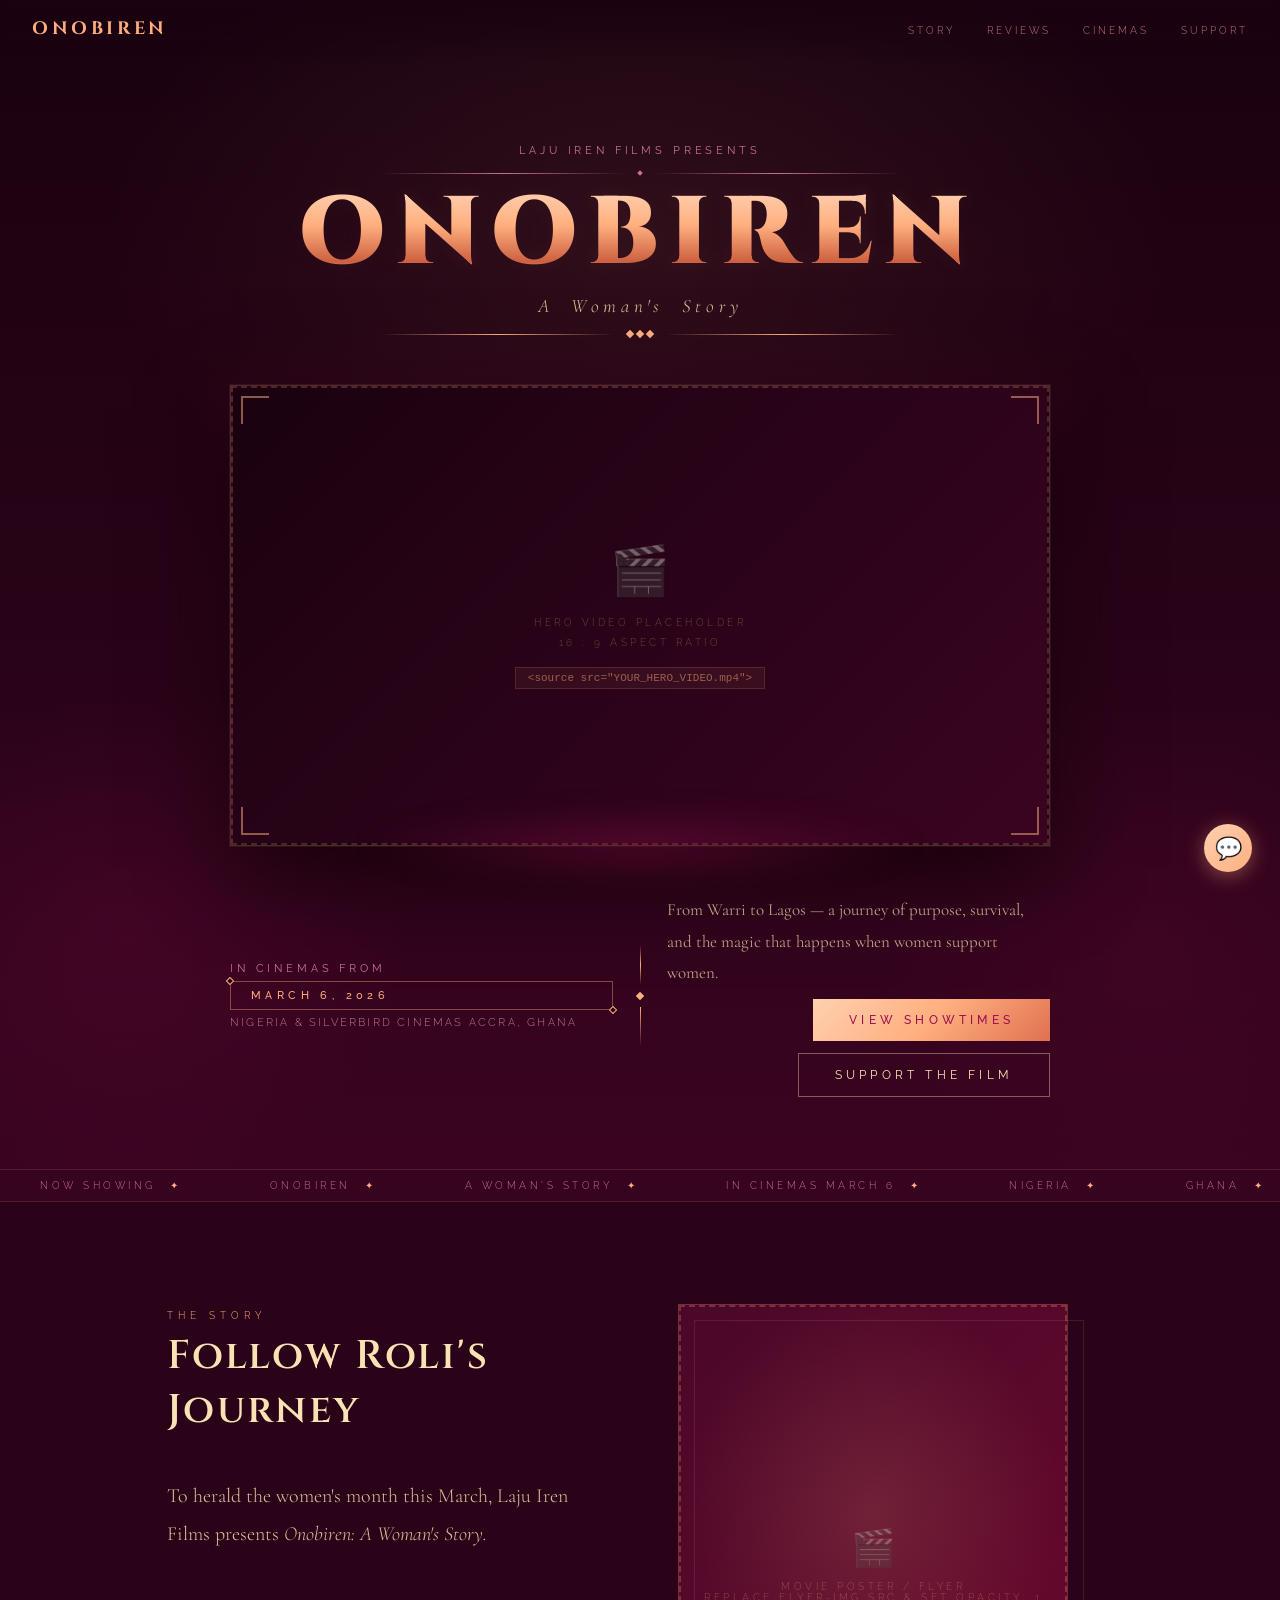
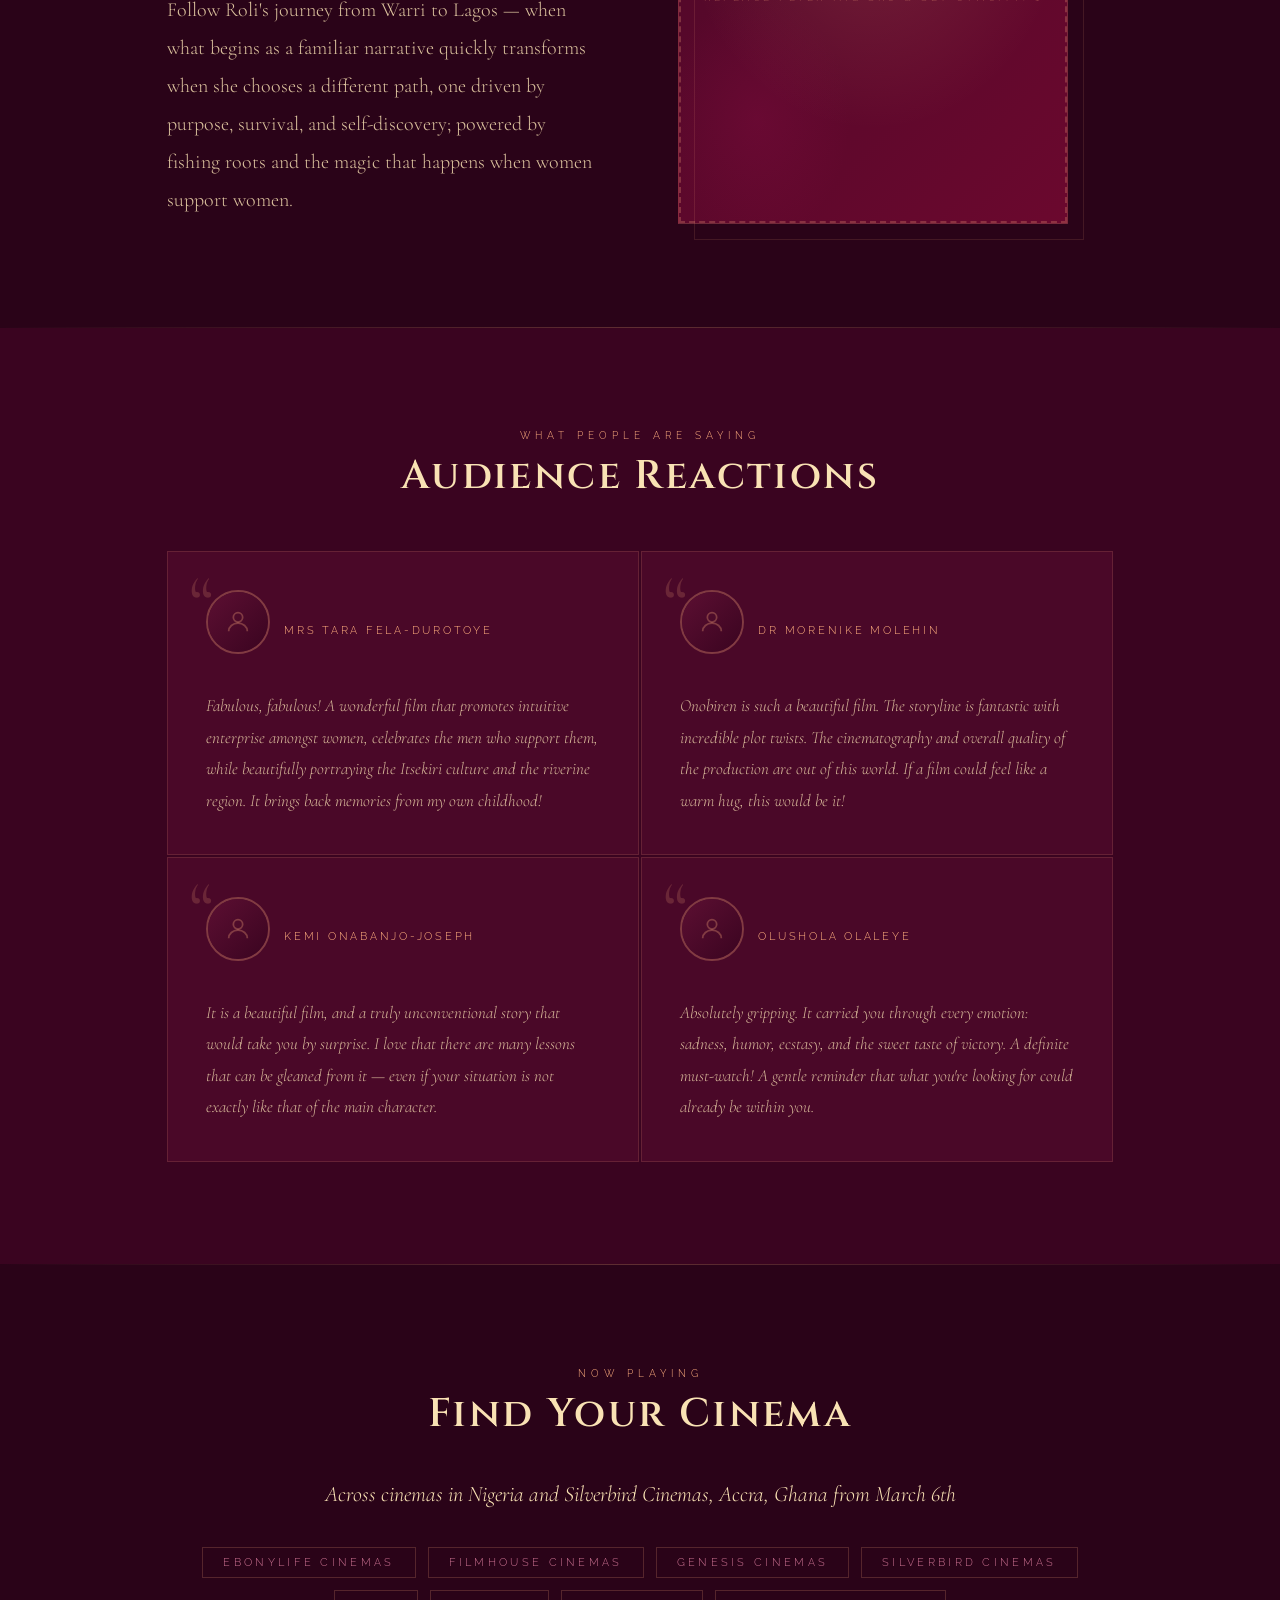
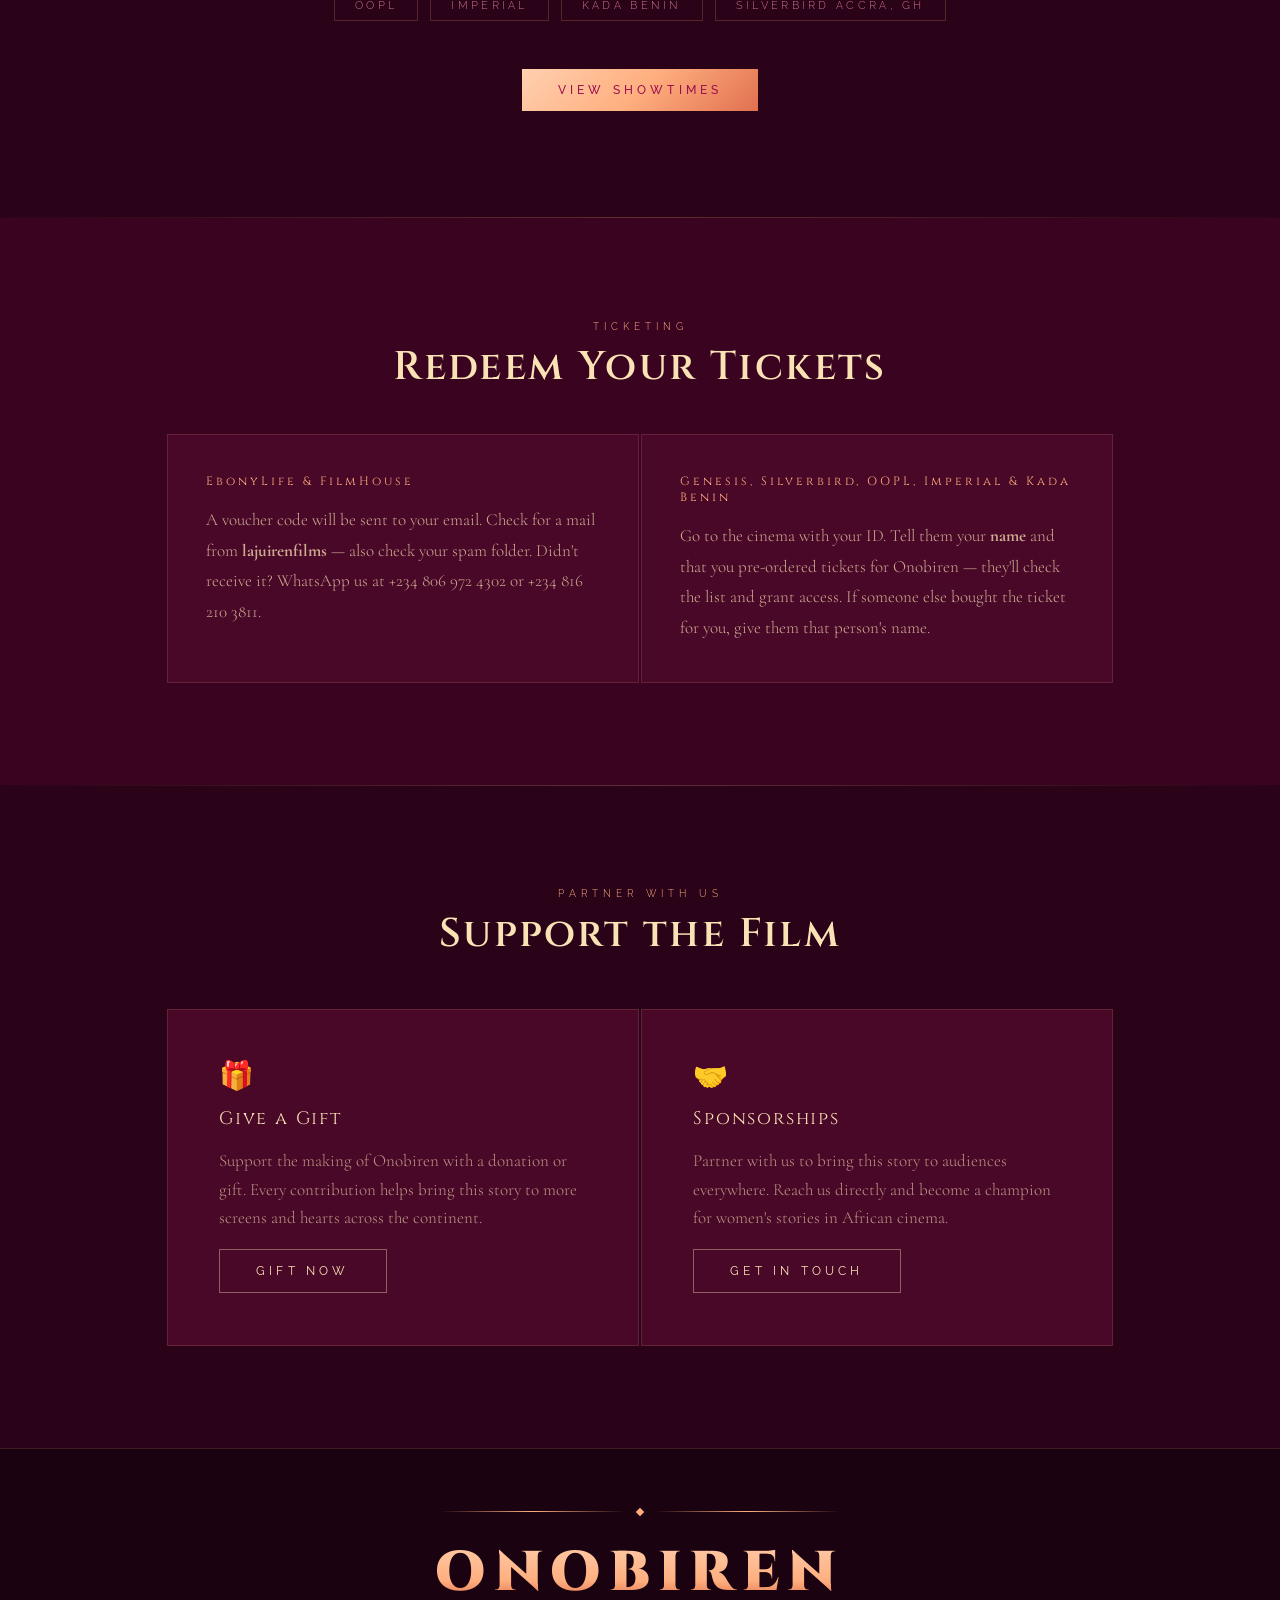
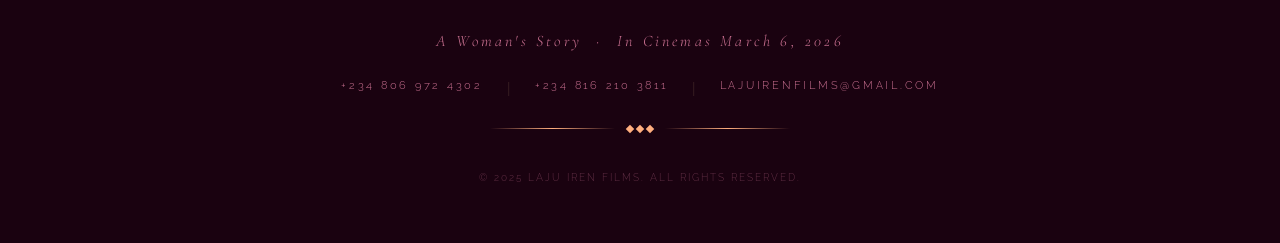
==== index.html @ 72c99343 "Change greeting from 'Hello' to 'Goodbye'" ====
<!DOCTYPE html>
<html lang="en">
<head>
  <meta charset="UTF-8" />
  <meta name="viewport" content="width=device-width, initial-scale=1.0" />
  <title>ONOBIREN | A Woman's Story — In Cinemas March 2026</title>
  <meta name="description" content="Experience ONOBIREN, a powerful cinematic journey about resilience, strength, and the enduring spirit of womanhood. Coming to cinemas from March 6." />
  <link rel="preconnect" href="https://fonts.googleapis.com" />
  <link rel="preconnect" href="https://fonts.gstatic.com" crossorigin />
  <link href="https://fonts.googleapis.com/css2?family=Cormorant+Garamond:ital,wght@0,300;0,400;0,600;0,700;1,300;1,400;1,600&family=Cinzel:wght@400;600;700;900&family=Raleway:wght@200;300;400;500&display=swap" rel="stylesheet" />

  <style>
    *, *::before, *::after { box-sizing: border-box; margin: 0; padding: 0; }

    :root {
      --gold: #FFAF7F;
      --gold-light: #FFD0B0;
      --gold-pale: #F9E2B4;
      --deep: #3A0420;
      --dark: #2A0318;
      --warm: #4A0828;
      --mid: #5C0F32;
      --text: #F9E2B4;
      --muted: #C97090;
      --magenta: #9C0F4F;
      --magenta-dark: #6B082E;
    }

    html { scroll-behavior: smooth; }

    body {
      background: #2A0318;
      color: #F9E2B4;
      font-family: 'Raleway', sans-serif;
      font-weight: 300;
      overflow-x: hidden;
      cursor: default;
    }

    /* ── HERO ───────────────────────────────────── */
    .hero {
      position: relative;
      background: linear-gradient(180deg, #1A0210 0%, #2A0318 60%, #3A0420 100%);
      overflow: hidden;
      padding-top: 80px; /* nav clearance */
    }

    /* subtle atmospheric glow behind everything */
    .hero::before {
      content: '';
      position: absolute;
      inset: 0;
      background:
        radial-gradient(ellipse 70% 50% at 50% 20%, rgba(255,175,127,0.07) 0%, transparent 60%),
        radial-gradient(ellipse 40% 40% at 10% 80%, rgba(156,15,79,0.15) 0%, transparent 55%),
        radial-gradient(ellipse 40% 40% at 90% 80%, rgba(156,15,79,0.1) 0%, transparent 55%);
      pointer-events: none;
    }

    .hero-inner {
      position: relative;
      z-index: 2;
      max-width: 1100px;
      margin: 0 auto;
      padding: clamp(32px, 5vw, 64px) clamp(20px, 5vw, 60px) 0;
      display: flex;
      flex-direction: column;
      align-items: center;
      gap: 0;
    }

    /* ── top title block ── */
    .hero-top {
      text-align: center;
      display: flex;
      flex-direction: column;
      align-items: center;
      gap: 14px;
      animation: heroReveal 1.6s cubic-bezier(0.16,1,0.3,1) both;
    }

    /* ── VIDEO FRAME ── */
    .hero-video-wrap {
      width: 100%;
      max-width: 820px;
      margin: clamp(28px, 4vw, 48px) auto 0;
      position: relative;
      animation: heroReveal 1.6s 0.25s cubic-bezier(0.16,1,0.3,1) both;
    }

    /* cinematic border frame */
    .hero-video-frame {
      position: relative;
      aspect-ratio: 16/9;
      background: #0D010A;
      border: 1px solid rgba(255,175,127,0.25);
      box-shadow:
        0 0 0 1px rgba(255,175,127,0.08),
        0 24px 80px rgba(0,0,0,0.7),
        0 0 60px rgba(156,15,79,0.2);
      overflow: hidden;
    }

    /* corner ornament brackets */
    .hero-video-frame::before,
    .hero-video-frame::after {
      content: '';
      position: absolute;
      width: 28px; height: 28px;
      border-color: rgba(255,175,127,0.5);
      border-style: solid;
      z-index: 3;
      pointer-events: none;
    }
    .hero-video-frame::before { top: 10px; left: 10px; border-width: 2px 0 0 2px; }
    .hero-video-frame::after  { bottom: 10px; right: 10px; border-width: 0 2px 2px 0; }

    .hero-video-corner-tr,
    .hero-video-corner-bl {
      position: absolute;
      width: 28px; height: 28px;
      border-color: rgba(255,175,127,0.5);
      border-style: solid;
      z-index: 3;
      pointer-events: none;
    }
    .hero-video-corner-tr { top: 10px; right: 10px; border-width: 2px 2px 0 0; }
    .hero-video-corner-bl { bottom: 10px; left: 10px; border-width: 0 0 2px 2px; }

    /* the actual video */
    .hero-video {
      width: 100%;
      height: 100%;
      object-fit: cover;
      display: block;
    }

    /* placeholder shown until video is swapped in */
    .hero-video-placeholder {
      position: absolute;
      inset: 0;
      display: flex;
      flex-direction: column;
      align-items: center;
      justify-content: center;
      gap: 14px;
      background: linear-gradient(135deg, #1A0210 0%, #3A0420 100%);
      border: 2px dashed rgba(255,175,127,0.2);
    }
    .hero-video-placeholder-icon {
      font-size: 48px;
      opacity: 0.4;
    }
    .hero-video-placeholder p {
      font-size: 10px;
      letter-spacing: 0.35em;
      text-transform: uppercase;
      color: rgba(255,175,127,0.35);
      text-align: center;
      line-height: 2;
    }
    .hero-video-placeholder code {
      font-family: monospace;
      font-size: 11px;
      color: rgba(255,175,127,0.5);
      background: rgba(255,175,127,0.06);
      padding: 4px 12px;
      border: 1px solid rgba(255,175,127,0.15);
      letter-spacing: 0;
    }

    /* glow that bleeds below the video */
    .hero-video-glow {
      position: absolute;
      bottom: -40px;
      left: 50%;
      transform: translateX(-50%);
      width: 70%;
      height: 80px;
      background: radial-gradient(ellipse, rgba(156,15,79,0.35) 0%, transparent 70%);
      pointer-events: none;
      filter: blur(12px);
    }

    /* ── bottom info strip ── */
    .hero-bottom {
      width: 100%;
      max-width: 820px;
      margin: 0 auto;
      padding: clamp(28px, 4vw, 48px) 0 clamp(40px, 6vw, 72px);
      display: grid;
      grid-template-columns: 1fr auto 1fr;
      align-items: center;
      gap: 24px;
      animation: heroReveal 1.6s 0.4s cubic-bezier(0.16,1,0.3,1) both;
    }
    @media (max-width: 640px) {
      .hero-bottom {
        grid-template-columns: 1fr;
        text-align: center;
        justify-items: center;
        gap: 20px;
      }
    }

    .hero-bottom-left {
      display: flex;
      flex-direction: column;
      gap: 6px;
    }
    .hero-bottom-left .presenter-tag { text-align: left; }
    @media (max-width: 640px) {
      .hero-bottom-left .presenter-tag { text-align: center; }
    }

    .hero-bottom-center {
      display: flex;
      flex-direction: column;
      align-items: center;
      gap: 12px;
    }

    .hero-bottom-right {
      display: flex;
      flex-direction: column;
      align-items: flex-end;
      gap: 10px;
    }
    @media (max-width: 640px) {
      .hero-bottom-right { align-items: center; }
    }

    @keyframes heroReveal {
      from { opacity: 0; transform: translateY(28px); }
      to   { opacity: 1; transform: translateY(0); }
    }

    /* Horizontal rule ornament */
    .ornament {
      display: flex;
      align-items: center;
      gap: 12px;
      width: 100%;
      max-width: 520px;
    }
    .ornament-line {
      flex: 1;
      height: 1px;
      background: linear-gradient(90deg, transparent, #FFAF7F, transparent);
    }
    .ornament-diamond {
      width: 6px;
      height: 6px;
      background: #FFAF7F;
      transform: rotate(45deg);
      flex-shrink: 0;
    }
    .ornament-sm .ornament-line { background: linear-gradient(90deg, transparent, #C97090, transparent); }
    .ornament-sm .ornament-diamond { background: #C97090; width: 4px; height: 4px; }

    .presenter-tag {
      font-family: 'Raleway', sans-serif;
      font-weight: 400;
      font-size: clamp(9px, 1.5vw, 11px);
      letter-spacing: 0.35em;
      text-transform: uppercase;
      color: #C97090;
    }

    .title-main {
      font-family: 'Cinzel', serif;
      font-weight: 900;
      font-size: clamp(42px, 10vw, 96px);
      letter-spacing: 0.12em;
      line-height: 0.95;
      color: transparent;
      background: linear-gradient(180deg, #FFD0B0 0%, #FFAF7F 40%, #CC6040 80%, #FFAF7F 100%);
      -webkit-background-clip: text;
      background-clip: text;
      text-shadow: none;
      position: relative;
    }
    .title-main::after {
      content: 'ONOBIREN';
      position: absolute;
      inset: 0;
      font-family: 'Cinzel', serif;
      font-weight: 900;
      font-size: inherit;
      letter-spacing: inherit;
      color: transparent;
      -webkit-text-stroke: 1px rgba(255,175,127,0.2);
      filter: blur(8px);
      z-index: -1;
    }

    .title-sub {
      font-family: 'Cormorant Garamond', serif;
      font-style: italic;
      font-weight: 300;
      font-size: clamp(13px, 2.2vw, 19px);
      letter-spacing: 0.25em;
      color: #F9E2B4;
      opacity: 0.85;
    }

    .release-badge {
      font-family: 'Raleway', sans-serif;
      font-weight: 500;
      font-size: clamp(9px, 1.4vw, 11px);
      letter-spacing: 0.4em;
      text-transform: uppercase;
      color: #FFAF7F;
      border: 1px solid rgba(255,175,127,0.4);
      padding: 7px 20px;
      position: relative;
      white-space: nowrap;
    }
    .release-badge::before,
    .release-badge::after {
      content: '';
      position: absolute;
      width: 6px; height: 6px;
      border: 1px solid #FFAF7F;
      background: #2A0318;
      transform: rotate(45deg);
    }
    .release-badge::before { top: -4px; left: -4px; }
    .release-badge::after  { bottom: -4px; right: -4px; }

    .hero-synopsis {
      font-family: 'Cormorant Garamond', serif;
      font-weight: 400;
      font-size: clamp(13px, 1.8vw, 17px);
      line-height: 1.85;
      color: #F9E2B4;
      opacity: 0.7;
    }

    .cta-group {
      display: flex;
      flex-wrap: wrap;
      gap: 12px;
      justify-content: flex-end;
    }
    @media (max-width: 640px) {
      .cta-group { justify-content: center; }
    }

    .btn-primary {
      font-family: 'Raleway', sans-serif;
      font-weight: 500;
      font-size: clamp(10px, 1.6vw, 12px);
      letter-spacing: 0.35em;
      text-transform: uppercase;
      color: #9C0F4F;
      background: linear-gradient(135deg, #FFD0B0, #FFAF7F, #E07050);
      border: none;
      padding: 14px 36px;
      cursor: pointer;
      text-decoration: none;
      display: inline-block;
      transition: transform 0.3s ease, box-shadow 0.3s ease, filter 0.3s ease;
      position: relative;
      overflow: hidden;
    }
    .btn-primary::before {
      content: '';
      position: absolute;
      inset: 0;
      background: linear-gradient(135deg, rgba(255,255,255,0.15), transparent);
      opacity: 0;
      transition: opacity 0.3s;
    }
    .btn-primary:hover { transform: translateY(-2px); box-shadow: 0 8px 30px rgba(255,175,127,0.5); filter: brightness(1.1); }
    .btn-primary:hover::before { opacity: 1; }

    .btn-secondary {
      font-family: 'Raleway', sans-serif;
      font-weight: 400;
      font-size: clamp(10px, 1.6vw, 12px);
      letter-spacing: 0.35em;
      text-transform: uppercase;
      color: #F9E2B4;
      background: transparent;
      border: 1px solid rgba(249,226,180,0.4);
      padding: 14px 36px;
      cursor: pointer;
      text-decoration: none;
      display: inline-block;
      transition: all 0.3s ease;
    }
    .btn-secondary:hover {
      border-color: #F9E2B4;
      background: rgba(249,226,180,0.1);
      box-shadow: 0 0 20px rgba(249,226,180,0.1);
    }

    .cinemas-note {
      font-size: clamp(9px, 1.3vw, 11px);
      letter-spacing: 0.2em;
      color: #C97090;
      text-transform: uppercase;
    }

    /* ── SECTION BASE ───────────────────────────── */
    section {
      position: relative;
      padding: clamp(60px, 8vw, 120px) clamp(20px, 6vw, 80px);
      max-width: 1100px;
      margin: 0 auto;
    }

    .section-label {
      font-size: 10px;
      letter-spacing: 0.5em;
      text-transform: uppercase;
      color: #FFAF7F;
      margin-bottom: 8px;
      display: block;
    }

    .section-title {
      font-family: 'Cinzel', serif;
      font-weight: 600;
      font-size: clamp(22px, 4vw, 40px);
      color: #F9E2B4;
      letter-spacing: 0.06em;
      margin-bottom: 40px;
    }

    /* Divider */
    .divider {
      width: 100%;
      height: 1px;
      background: linear-gradient(90deg, transparent, rgba(255,175,127,0.25), transparent);
      margin: 0;
    }

    /* ── STORY SECTION ──────────────────────────── */
    .story-section {
      display: grid;
      grid-template-columns: 1fr 1fr;
      gap: clamp(40px, 6vw, 100px);
      align-items: center;
    }
    @media (max-width: 700px) {
      .story-section { grid-template-columns: 1fr; }
    }

    .story-text p {
      font-family: 'Cormorant Garamond', serif;
      font-size: clamp(16px, 2.2vw, 20px);
      line-height: 1.9;
      color: #F9E2B4;
      opacity: 0.85;
    }

    .story-visual {
      position: relative;
      aspect-ratio: 3/4;
      max-height: 520px;
    }
    .story-visual-inner {
      width: 100%;
      height: 100%;
      background: linear-gradient(135deg, #4A0828 0%, #6B082E 100%);
      border: 1px solid rgba(255,175,127,0.2);
      display: flex;
      align-items: center;
      justify-content: center;
      position: relative;
      overflow: hidden;
    }

    /* Movie flyer image — replace src when ready */
    .flyer-img {
      position: absolute;
      inset: 0;
      width: 100%;
      height: 100%;
      object-fit: cover;
      object-position: center top;
      opacity: 0; /* ← Change to 1 once image is added */
      transition: opacity 0.5s;
    }

    .flyer-placeholder {
      position: absolute;
      inset: 0;
      display: flex;
      flex-direction: column;
      align-items: center;
      justify-content: center;
      gap: 12px;
      border: 2px dashed rgba(255,175,127,0.25);
    }
    .flyer-placeholder-icon {
      font-size: 36px;
      opacity: 0.3;
    }
    .flyer-placeholder span {
      font-size: 10px;
      letter-spacing: 0.35em;
      text-transform: uppercase;
      color: rgba(255,175,127,0.35);
      text-align: center;
      padding: 0 20px;
    }

    .story-visual-inner::before {
      content: '';
      position: absolute;
      inset: 0;
      background:
        radial-gradient(ellipse 70% 60% at 50% 40%, rgba(255,175,127,0.15) 0%, transparent 70%),
        radial-gradient(ellipse 40% 40% at 20% 80%, rgba(156,15,79,0.2) 0%, transparent 60%);
      pointer-events: none;
      z-index: 1;
    }
    .story-visual-text {
      font-family: 'Cinzel', serif;
      font-size: clamp(32px, 6vw, 60px);
      color: transparent;
      -webkit-text-stroke: 1px rgba(255,175,127,0.3);
      letter-spacing: 0.15em;
      text-align: center;
      line-height: 1.3;
      z-index: 1;
      position: relative;
    }
    .story-visual::after {
      content: '';
      position: absolute;
      top: 16px; left: 16px;
      right: -16px; bottom: -16px;
      border: 1px solid rgba(255,175,127,0.12);
      pointer-events: none;
    }

    /* ── QUOTES ─────────────────────────────────── */
    .quotes-section { background: transparent; }

    .quotes-grid {
      display: grid;
      grid-template-columns: 1fr 1fr;
      gap: 2px;
    }
    @media (max-width: 640px) {
      .quotes-grid { grid-template-columns: 1fr; }
    }

    .quote-card {
      background: #4A0828;
      border: 1px solid rgba(255,175,127,0.15);
      padding: clamp(24px, 3vw, 40px);
      position: relative;
      transition: border-color 0.4s ease, background 0.4s ease;
    }
    .quote-card:hover {
      border-color: rgba(255,175,127,0.4);
      background: #5C0F32;
    }
    .quote-card::before {
      content: '\201C';
      font-family: 'Cormorant Garamond', serif;
      font-size: 80px;
      line-height: 1;
      color: rgba(255,175,127,0.18);
      position: absolute;
      top: 12px; left: 20px;
    }

    /* Portrait photo area */
    .quote-portrait {
      width: 64px;
      height: 64px;
      border-radius: 50%;
      overflow: hidden;
      border: 2px solid rgba(255,175,127,0.3);
      margin-bottom: 16px;
      flex-shrink: 0;
      position: relative;
    }
    .quote-portrait img {
      width: 100%;
      height: 100%;
      object-fit: cover;
      object-position: center top;
      opacity: 0; /* ← Change to 1 once image is added */
      transition: opacity 0.4s;
    }
    .quote-portrait-placeholder {
      position: absolute;
      inset: 0;
      background: linear-gradient(135deg, #5C0F32, #3A0420);
      display: flex;
      align-items: center;
      justify-content: center;
      border-radius: 50%;
    }
    .quote-portrait-placeholder svg {
      width: 28px;
      height: 28px;
      color: rgba(255,175,127,0.3);
    }
    .quote-portrait-placeholder span {
      position: absolute;
      bottom: -18px;
      left: 50%;
      transform: translateX(-50%);
      font-size: 8px;
      letter-spacing: 0.2em;
      color: rgba(255,175,127,0.3);
      white-space: nowrap;
      text-transform: uppercase;
    }

    .quote-header {
      display: flex;
      align-items: center;
      gap: 14px;
      margin-bottom: 4px;
    }

    .quote-text {
      font-family: 'Cormorant Garamond', serif;
      font-style: italic;
      font-size: clamp(14px, 1.8vw, 17px);
      line-height: 1.85;
      color: #F9E2B4;
      opacity: 0.8;
      margin-bottom: 0;
      padding-top: 16px;
    }

    .quote-author {
      font-size: 11px;
      letter-spacing: 0.25em;
      text-transform: uppercase;
      color: #FFAF7F;
      line-height: 1.4;
    }

    /* ── CINEMAS ─────────────────────────────────── */
    .cinemas-section {
      text-align: center;
    }

    .cinemas-list {
      display: flex;
      flex-wrap: wrap;
      justify-content: center;
      gap: 12px;
      margin-bottom: 48px;
    }

    .cinema-tag {
      font-size: 11px;
      letter-spacing: 0.3em;
      text-transform: uppercase;
      color: #C97090;
      border: 1px solid rgba(255,175,127,0.2);
      padding: 8px 20px;
      transition: all 0.3s;
    }
    .cinema-tag:hover {
      color: #FFAF7F;
      border-color: rgba(255,175,127,0.5);
    }

    .nigeria-ghana {
      font-family: 'Cormorant Garamond', serif;
      font-style: italic;
      font-size: clamp(16px, 2.5vw, 22px);
      color: #F9E2B4;
      opacity: 0.7;
      margin-bottom: 40px;
    }

    /* ── SUPPORT ────────────────────────────────── */
    .support-section {
      display: grid;
      grid-template-columns: 1fr 1fr;
      gap: 2px;
    }
    @media (max-width: 600px) {
      .support-section { grid-template-columns: 1fr; }
    }

    .support-card {
      background: #4A0828;
      border: 1px solid rgba(255,175,127,0.15);
      padding: clamp(32px, 4vw, 56px);
      display: flex;
      flex-direction: column;
      gap: 16px;
    }

    .support-icon {
      font-size: 28px;
      line-height: 1;
    }

    .support-title {
      font-family: 'Cinzel', serif;
      font-size: clamp(14px, 2vw, 18px);
      letter-spacing: 0.1em;
      color: #F9E2B4;
    }

    .support-desc {
      font-family: 'Cormorant Garamond', serif;
      font-size: clamp(14px, 1.8vw, 17px);
      line-height: 1.7;
      color: #F9E2B4;
      opacity: 0.65;
      flex: 1;
    }

    /* ── FOOTER ─────────────────────────────────── */
    footer {
      background: #1A0210;
      border-top: 1px solid rgba(255,175,127,0.15);
      text-align: center;
      padding: 60px 24px;
      display: flex;
      flex-direction: column;
      align-items: center;
      gap: 20px;
    }

    .footer-title {
      font-family: 'Cinzel', serif;
      font-weight: 900;
      font-size: clamp(28px, 6vw, 56px);
      letter-spacing: 0.15em;
      color: transparent;
      background: linear-gradient(180deg, #FFD0B0 0%, #FFAF7F 60%, #CC5030 100%);
      -webkit-background-clip: text;
      background-clip: text;
    }

    .footer-sub {
      font-family: 'Cormorant Garamond', serif;
      font-style: italic;
      font-size: clamp(12px, 2vw, 16px);
      letter-spacing: 0.2em;
      color: #C97090;
    }

    .footer-contact {
      display: flex;
      flex-wrap: wrap;
      gap: 24px;
      justify-content: center;
      margin-top: 8px;
    }

    .footer-contact a {
      font-size: 11px;
      letter-spacing: 0.25em;
      text-transform: uppercase;
      color: #C97090;
      text-decoration: none;
      transition: color 0.3s;
    }
    .footer-contact a:hover { color: #FFAF7F; }

    .footer-copy {
      font-size: 10px;
      letter-spacing: 0.2em;
      color: rgba(201,112,144,0.4);
      text-transform: uppercase;
      margin-top: 20px;
    }

    /* ── WHATSAPP FLOAT ─────────────────────────── */
    .whatsapp-float {
      position: fixed;
      bottom: 28px;
      right: 28px;
      z-index: 100;
      display: flex;
      flex-direction: column;
      align-items: flex-end;
      gap: 8px;
    }
    .wa-label {
      font-size: 10px;
      letter-spacing: 0.2em;
      text-transform: uppercase;
      color: #C97090;
      background: rgba(42,3,24,0.9);
      padding: 4px 10px;
      border: 1px solid rgba(255,175,127,0.2);
      white-space: nowrap;
      opacity: 0;
      transform: translateX(8px);
      transition: all 0.3s ease;
      pointer-events: none;
    }
    .whatsapp-float:hover .wa-label { opacity: 1; transform: translateX(0); }
    .wa-btn {
      width: 48px;
      height: 48px;
      background: linear-gradient(135deg, #FFD0B0, #FFAF7F);
      border-radius: 50%;
      display: flex;
      align-items: center;
      justify-content: center;
      text-decoration: none;
      box-shadow: 0 4px 20px rgba(255,175,127,0.4);
      transition: transform 0.3s, box-shadow 0.3s;
      font-size: 22px;
    }
    .wa-btn:hover { transform: scale(1.1); box-shadow: 0 6px 30px rgba(255,175,127,0.6); }

    /* ── FULL WIDTH WRAPPER ─────────────────────── */
    .full-bg {
      background: #2A0318;
    }
    .full-bg-2 {
      background: #3A0420;
    }

    /* ── NAV ─────────────────────────────────────── */
    nav {
      position: fixed;
      top: 0;
      left: 0; right: 0;
      z-index: 50;
      padding: 16px 32px;
      display: flex;
      align-items: center;
      justify-content: space-between;
      background: linear-gradient(180deg, rgba(26,2,16,0.9) 0%, transparent 100%);
      backdrop-filter: blur(2px);
    }

    .nav-logo {
      font-family: 'Cinzel', serif;
      font-weight: 700;
      font-size: clamp(14px, 2.5vw, 18px);
      letter-spacing: 0.2em;
      color: #FFAF7F;
      text-decoration: none;
    }

    .nav-links {
      display: flex;
      gap: 32px;
      list-style: none;
    }
    @media (max-width: 560px) {
      .nav-links { display: none; }
    }

    .nav-links a {
      font-size: 10px;
      letter-spacing: 0.3em;
      text-transform: uppercase;
      color: #C97090;
      text-decoration: none;
      transition: color 0.3s;
    }
    .nav-links a:hover { color: #FFAF7F; }

    /* ── TICKER ─────────────────────────────────── */
    .ticker-wrap {
      overflow: hidden;
      border-top: 1px solid rgba(255,175,127,0.15);
      border-bottom: 1px solid rgba(255,175,127,0.15);
      background: rgba(156,15,79,0.1);
      padding: 10px 0;
    }
    .ticker {
      display: flex;
      white-space: nowrap;
      animation: ticker 30s linear infinite;
    }
    .ticker-item {
      font-size: 10px;
      letter-spacing: 0.35em;
      text-transform: uppercase;
      color: #C97090;
      padding: 0 40px;
    }
    .ticker-item span {
      color: #FFAF7F;
      margin: 0 8px;
    }
    @keyframes ticker {
      from { transform: translateX(0); }
      to   { transform: translateX(-50%); }
    }

    /* ── REDEMPTION INFO ─────────────────────────── */
    .redeem-section {
      text-align: center;
    }

    .redeem-cards {
      display: grid;
      grid-template-columns: 1fr 1fr;
      gap: 2px;
      margin-top: 40px;
    }
    @media (max-width: 600px) {
      .redeem-cards { grid-template-columns: 1fr; }
    }

    .redeem-card {
      background: #4A0828;
      border: 1px solid rgba(255,175,127,0.15);
      padding: clamp(24px, 3vw, 40px);
      text-align: left;
    }

    .redeem-card-title {
      font-family: 'Cinzel', serif;
      font-size: 12px;
      letter-spacing: 0.25em;
      color: #FFAF7F;
      margin-bottom: 16px;
    }

    .redeem-card p {
      font-family: 'Cormorant Garamond', serif;
      font-size: clamp(14px, 1.8vw, 17px);
      line-height: 1.8;
      color: #F9E2B4;
      opacity: 0.75;
    }

    /* Animations on scroll */
    .reveal {
      opacity: 0;
      transform: translateY(24px);
      transition: opacity 0.8s cubic-bezier(0.16,1,0.3,1), transform 0.8s cubic-bezier(0.16,1,0.3,1);
    }
    .reveal.visible {
      opacity: 1;
      transform: translateY(0);
    }
    .reveal-delay-1 { transition-delay: 0.1s; }
    .reveal-delay-2 { transition-delay: 0.2s; }
    .reveal-delay-3 { transition-delay: 0.3s; }
    .reveal-delay-4 { transition-delay: 0.4s; }
  </style>
</head>
<body>

  <!-- NAV -->
  <nav>
    <a href="#" class="nav-logo">ONOBIREN</a>
    <ul class="nav-links">
      <li><a href="#story">Story</a></li>
      <li><a href="#reviews">Reviews</a></li>
      <li><a href="#cinemas">Cinemas</a></li>
      <li><a href="#support">Support</a></li>
    </ul>
  </nav>

  <!-- HERO -->
  <div class="hero" id="top">
    <div class="hero-inner">

      <!-- TOP: title above video -->
      <div class="hero-top">
        <span class="presenter-tag">Laju Iren Films presents</span>
        <div class="ornament ornament-sm">
          <div class="ornament-line"></div>
          <div class="ornament-diamond"></div>
          <div class="ornament-line"></div>
        </div>
        <h1 class="title-main">ONOBIREN</h1>
        <p class="title-sub">A&nbsp;&nbsp;Woman's&nbsp;&nbsp;Story</p>
        <div class="ornament">
          <div class="ornament-line"></div>
          <div class="ornament-diamond"></div>
          <div class="ornament-diamond" style="margin-left:-8px"></div>
          <div class="ornament-diamond" style="margin-left:-8px"></div>
          <div class="ornament-line"></div>
        </div>
      </div>

      <!-- VIDEO: standalone cinematic frame -->
      <div class="hero-video-wrap">
        <div class="hero-video-frame">
          <!-- ▼▼▼ REPLACE src WITH YOUR VIDEO FILE ▼▼▼ -->
          <video class="hero-video" autoplay muted loop playsinline poster="">
            <source src="YOUR_HERO_VIDEO.mp4" type="video/mp4" />
          </video>
          <!-- placeholder — remove once video is added -->
          <div class="hero-video-placeholder">
            <div class="hero-video-placeholder-icon">🎬</div>
            <p>Hero Video Placeholder<br>16 : 9 aspect ratio</p>
            <code>&lt;source src="YOUR_HERO_VIDEO.mp4"&gt;</code>
          </div>
          <!-- corner brackets -->
          <div class="hero-video-corner-tr"></div>
          <div class="hero-video-corner-bl"></div>
        </div>
        <div class="hero-video-glow"></div>
      </div>

      <!-- BOTTOM: release info left · ornament centre · CTAs right -->
      <div class="hero-bottom">
        <div class="hero-bottom-left">
          <span class="presenter-tag">In Cinemas from</span>
          <div class="release-badge">March 6, 2026</div>
          <p class="cinemas-note">Nigeria &amp; Silverbird Cinemas Accra, Ghana</p>
        </div>

        <div class="hero-bottom-center">
          <div class="ornament" style="max-width:160px; flex-direction:column; gap:8px">
            <div class="ornament-line" style="width:1px; height:40px; background: linear-gradient(180deg, transparent, #FFAF7F, transparent); flex: none;"></div>
            <div class="ornament-diamond"></div>
            <div class="ornament-line" style="width:1px; height:40px; background: linear-gradient(180deg, #FFAF7F, transparent); flex: none;"></div>
          </div>
        </div>

        <div class="hero-bottom-right">
          <p class="hero-synopsis">From Warri to Lagos — a journey of purpose, survival, and the magic that happens when women support women.</p>
          <div class="cta-group">
            <a href="#cinemas" class="btn-primary">View Showtimes</a>
            <a href="#support" class="btn-secondary">Support the Film</a>
          </div>
        </div>
      </div>

    </div>
  </div>

  <!-- TICKER -->
  <div class="ticker-wrap">
    <div class="ticker">
      <div class="ticker-item">Now Showing <span>✦</span></div>
      <div class="ticker-item">ONOBIREN <span>✦</span></div>
      <div class="ticker-item">A Woman's Story <span>✦</span></div>
      <div class="ticker-item">In Cinemas March 6 <span>✦</span></div>
      <div class="ticker-item">Nigeria <span>✦</span></div>
      <div class="ticker-item">Ghana <span>✦</span></div>
      <div class="ticker-item">Laju Iren Films <span>✦</span></div>
      <div class="ticker-item">Now Showing <span>✦</span></div>
      <div class="ticker-item">ONOBIREN <span>✦</span></div>
      <div class="ticker-item">A Woman's Story <span>✦</span></div>
      <div class="ticker-item">In Cinemas March 6 <span>✦</span></div>
      <div class="ticker-item">Nigeria <span>✦</span></div>
      <div class="ticker-item">Ghana <span>✦</span></div>
      <div class="ticker-item">Laju Iren Films <span>✦</span></div>
    </div>
  </div>

  <!-- STORY -->
  <div class="full-bg" id="story">
    <section>
      <div class="story-section">
        <div class="story-text reveal">
          <span class="section-label">The Story</span>
          <h2 class="section-title">Follow Roli's Journey</h2>
          <p>
            To herald the women's month this March, Laju Iren Films presents <em>Onobiren: A Woman's Story.</em>
            <br /><br />
            Follow Roli's journey from Warri to Lagos — when what begins as a familiar narrative quickly transforms when she chooses a different path, one driven by purpose, survival, and self-discovery; powered by fishing roots and the magic that happens when women support women.
          </p>
        </div>

        <div class="story-visual reveal reveal-delay-2">
          <div class="story-visual-inner">
            <!-- MOVIE FLYER IMAGE: replace src and set opacity to 1 in CSS -->
            <img class="flyer-img" src="YOUR_MOVIE_FLYER_HERE.jpg" alt="Onobiren Movie Poster" />
            <div class="flyer-placeholder">
              <div class="flyer-placeholder-icon">🎬</div>
              <span>Movie Poster / Flyer<br>Replace flyer-img src &amp; set opacity: 1</span>
            </div>
          </div>
        </div>
      </div>
    </section>
  </div>

  <div class="divider"></div>

  <!-- REVIEWS -->
  <div class="full-bg-2" id="reviews">
    <section>
      <div style="text-align:center; margin-bottom: 48px;" class="reveal">
        <span class="section-label">What People Are Saying</span>
        <h2 class="section-title" style="margin-bottom:0">Audience Reactions</h2>
      </div>

      <div class="quotes-grid">
        <div class="quote-card reveal reveal-delay-1">
          <div class="quote-header">
            <div class="quote-portrait">
              <!-- Replace src & set opacity:1 when image is ready -->
              <img src="YOUR_PHOTO_TARA.jpg" alt="Mrs Tara Fela-Durotoye" />
              <div class="quote-portrait-placeholder">
                <svg viewBox="0 0 24 24" fill="none" stroke="currentColor" stroke-width="1.5"><circle cx="12" cy="8" r="4"/><path d="M4 20c0-4 3.6-7 8-7s8 3 8 7"/></svg>
              </div>
            </div>
            <span class="quote-author">Mrs Tara Fela-Durotoye</span>
          </div>
          <p class="quote-text">
            Fabulous, fabulous! A wonderful film that promotes intuitive enterprise amongst women, celebrates the men who support them, while beautifully portraying the Itsekiri culture and the riverine region. It brings back memories from my own childhood!
          </p>
        </div>
        <div class="quote-card reveal reveal-delay-2">
          <div class="quote-header">
            <div class="quote-portrait">
              <img src="YOUR_PHOTO_MORENIKE.jpg" alt="Dr Morenike Molehin" />
              <div class="quote-portrait-placeholder">
                <svg viewBox="0 0 24 24" fill="none" stroke="currentColor" stroke-width="1.5"><circle cx="12" cy="8" r="4"/><path d="M4 20c0-4 3.6-7 8-7s8 3 8 7"/></svg>
              </div>
            </div>
            <span class="quote-author">Dr Morenike Molehin</span>
          </div>
          <p class="quote-text">
            Onobiren is such a beautiful film. The storyline is fantastic with incredible plot twists. The cinematography and overall quality of the production are out of this world. If a film could feel like a warm hug, this would be it!
          </p>
        </div>
        <div class="quote-card reveal reveal-delay-3">
          <div class="quote-header">
            <div class="quote-portrait">
              <img src="YOUR_PHOTO_KEMI.jpg" alt="Kemi Onabanjo-Joseph" />
              <div class="quote-portrait-placeholder">
                <svg viewBox="0 0 24 24" fill="none" stroke="currentColor" stroke-width="1.5"><circle cx="12" cy="8" r="4"/><path d="M4 20c0-4 3.6-7 8-7s8 3 8 7"/></svg>
              </div>
            </div>
            <span class="quote-author">Kemi Onabanjo-Joseph</span>
          </div>
          <p class="quote-text">
            It is a beautiful film, and a truly unconventional story that would take you by surprise. I love that there are many lessons that can be gleaned from it — even if your situation is not exactly like that of the main character.
          </p>
        </div>
        <div class="quote-card reveal reveal-delay-4">
          <div class="quote-header">
            <div class="quote-portrait">
              <img src="YOUR_PHOTO_OLUSHOLA.jpg" alt="Olushola Olaleye" />
              <div class="quote-portrait-placeholder">
                <svg viewBox="0 0 24 24" fill="none" stroke="currentColor" stroke-width="1.5"><circle cx="12" cy="8" r="4"/><path d="M4 20c0-4 3.6-7 8-7s8 3 8 7"/></svg>
              </div>
            </div>
            <span class="quote-author">Olushola Olaleye</span>
          </div>
          <p class="quote-text">
            Absolutely gripping. It carried you through every emotion: sadness, humor, ecstasy, and the sweet taste of victory. A definite must-watch! A gentle reminder that what you're looking for could already be within you.
          </p>
        </div>
      </div>
    </section>
  </div>

  <div class="divider"></div>

  <!-- CINEMAS -->
  <div class="full-bg" id="cinemas">
    <section>
      <div class="cinemas-section">
        <div class="reveal">
          <span class="section-label">Now Playing</span>
          <h2 class="section-title">Find Your Cinema</h2>
        </div>

        <p class="nigeria-ghana reveal">Across cinemas in Nigeria and Silverbird Cinemas, Accra, Ghana from March 6th</p>

        <div class="cinemas-list reveal">
          <span class="cinema-tag">EbonyLife Cinemas</span>
          <span class="cinema-tag">FilmHouse Cinemas</span>
          <span class="cinema-tag">Genesis Cinemas</span>
          <span class="cinema-tag">Silverbird Cinemas</span>
          <span class="cinema-tag">OOPL</span>
          <span class="cinema-tag">Imperial</span>
          <span class="cinema-tag">Kada Benin</span>
          <span class="cinema-tag">Silverbird Accra, GH</span>
        </div>

        <div class="reveal">
          <a href="#" class="btn-primary">View Showtimes</a>
        </div>
      </div>
    </section>
  </div>

  <div class="divider"></div>

  <!-- REDEEM INFO -->
  <div class="full-bg-2">
    <section>
      <div style="text-align:center; margin-bottom: 0" class="reveal">
        <span class="section-label">Ticketing</span>
        <h2 class="section-title">Redeem Your Tickets</h2>
      </div>

      <div class="redeem-cards">
        <div class="redeem-card reveal reveal-delay-1">
          <div class="redeem-card-title">EbonyLife &amp; FilmHouse</div>
          <p>A voucher code will be sent to your email. Check for a mail from <strong>lajuirenfilms</strong> — also check your spam folder. Didn't receive it? WhatsApp us at +234 806 972 4302 or +234 816 210 3811.</p>
        </div>
        <div class="redeem-card reveal reveal-delay-2">
          <div class="redeem-card-title">Genesis, Silverbird, OOPL, Imperial &amp; Kada Benin</div>
          <p>Go to the cinema with your ID. Tell them your <strong>name</strong> and that you pre-ordered tickets for Onobiren — they'll check the list and grant access. If someone else bought the ticket for you, give them that person's name.</p>
        </div>
      </div>
    </section>
  </div>

  <div class="divider"></div>

  <!-- SUPPORT -->
  <div class="full-bg" id="support">
    <section>
      <div style="text-align:center; margin-bottom:48px" class="reveal">
        <span class="section-label">Partner With Us</span>
        <h2 class="section-title" style="margin-bottom:0">Support the Film</h2>
      </div>

      <div class="support-section">
        <div class="support-card reveal reveal-delay-1">
          <div class="support-icon">🎁</div>
          <div class="support-title">Give a Gift</div>
          <p class="support-desc">Support the making of Onobiren with a donation or gift. Every contribution helps bring this story to more screens and hearts across the continent.</p>
          <a href="#" class="btn-secondary" style="align-self:flex-start">Gift Now</a>
        </div>
        <div class="support-card reveal reveal-delay-2">
          <div class="support-icon">🤝</div>
          <div class="support-title">Sponsorships</div>
          <p class="support-desc">Partner with us to bring this story to audiences everywhere. Reach us directly and become a champion for women's stories in African cinema.</p>
          <a href="mailto:lajuirenfilms@gmail.com" class="btn-secondary" style="align-self:flex-start">Get In Touch</a>
        </div>
      </div>
    </section>
  </div>

  <!-- FOOTER -->
  <footer>
    <div class="ornament" style="max-width:400px">
      <div class="ornament-line"></div>
      <div class="ornament-diamond"></div>
      <div class="ornament-line"></div>
    </div>

    <div class="footer-title">ONOBIREN</div>
    <div class="footer-sub">A Woman's Story &nbsp;·&nbsp; In Cinemas March 6, 2026</div>

    <div class="footer-contact">
      <a href="tel:+2348069724302">+234 806 972 4302</a>
      <span style="color:rgba(154,128,96,0.3)">|</span>
      <a href="tel:+2348162103811">+234 816 210 3811</a>
      <span style="color:rgba(154,128,96,0.3)">|</span>
      <a href="mailto:lajuirenfilms@gmail.com">lajuirenfilms@gmail.com</a>
    </div>

    <div class="ornament" style="max-width:300px; margin-top:8px">
      <div class="ornament-line"></div>
      <div class="ornament-diamond"></div>
      <div class="ornament-diamond" style="margin-left:-8px"></div>
      <div class="ornament-diamond" style="margin-left:-8px"></div>
      <div class="ornament-line"></div>
    </div>

    <p class="footer-copy">© 2025 Laju Iren Films. All rights reserved.</p>
  </footer>

  <!-- WHATSAPP FLOAT -->
  <div class="whatsapp-float">
    <div class="wa-label">WhatsApp Us</div>
    <a href="https://wa.me/2348069724302" class="wa-btn" target="_blank" rel="noopener" title="WhatsApp Us">💬</a>
  </div>

  <script>
    // Scroll reveal
    const reveals = document.querySelectorAll('.reveal');
    const observer = new IntersectionObserver((entries) => {
      entries.forEach(e => {
        if (e.isIntersecting) {
          e.target.classList.add('visible');
          observer.unobserve(e.target);
        }
      });
    }, { threshold: 0.12 });
    reveals.forEach(el => observer.observe(el));

    // Nav transparency on scroll
    const nav = document.querySelector('nav');
    window.addEventListener('scroll', () => {
      if (window.scrollY > 80) {
        nav.style.background = 'rgba(26,2,16,0.95)';
        nav.style.backdropFilter = 'blur(12px)';
      } else {
        nav.style.background = 'linear-gradient(180deg, rgba(26,2,16,0.9) 0%, transparent 100%)';
        nav.style.backdropFilter = 'blur(2px)';
      }
    });
  </script>
</body>
</html>
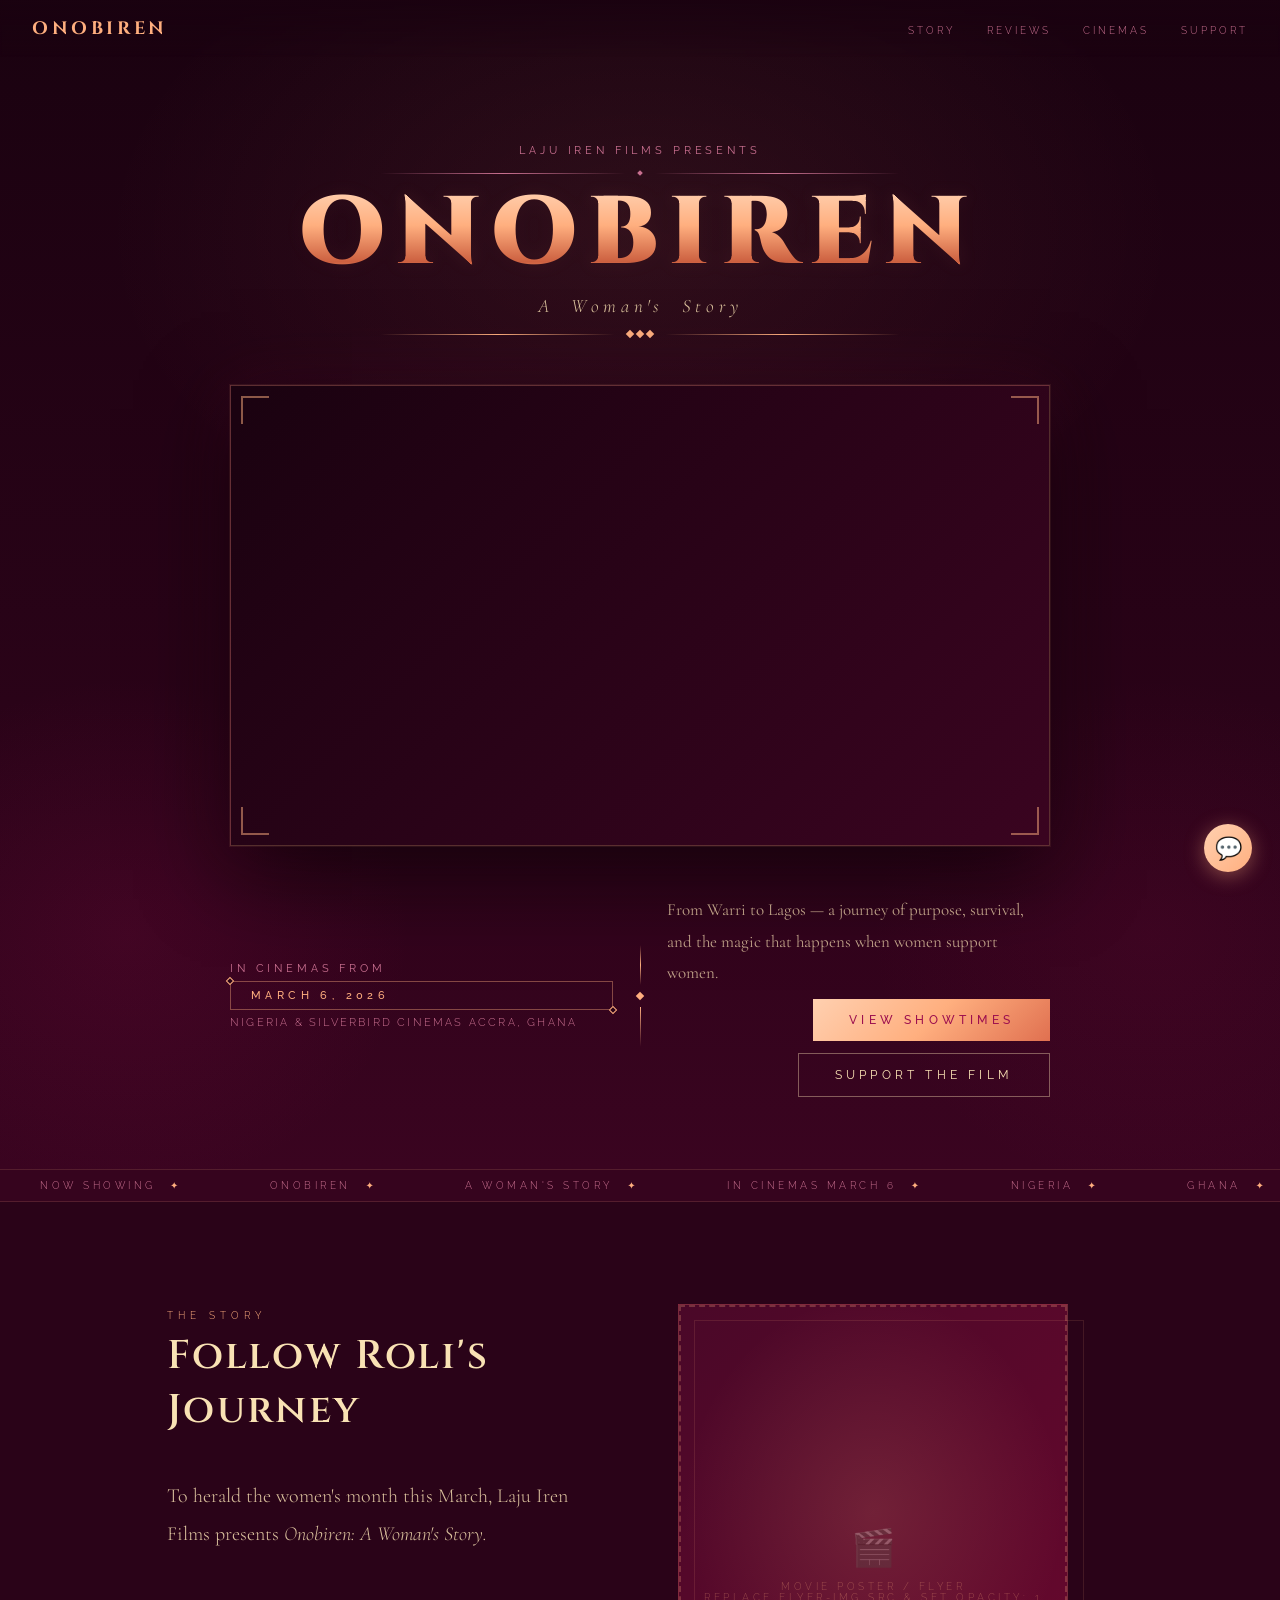
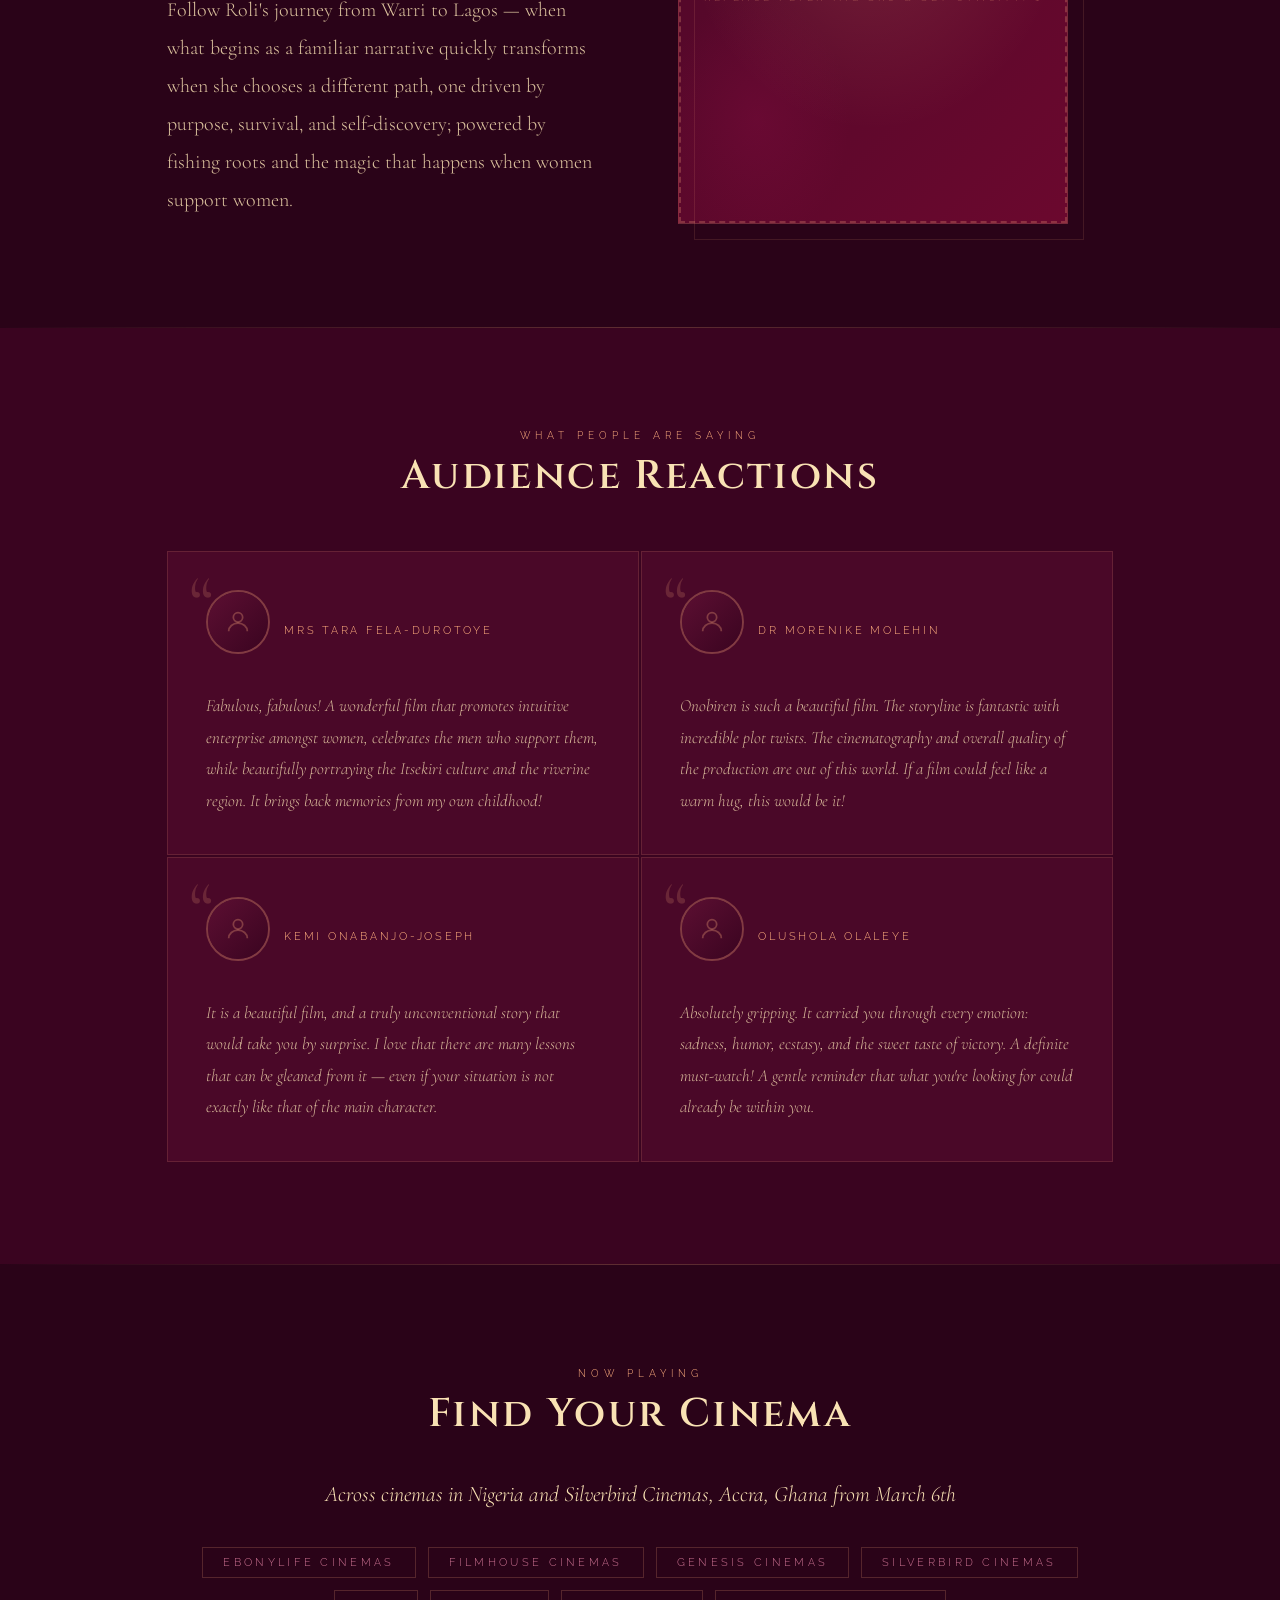
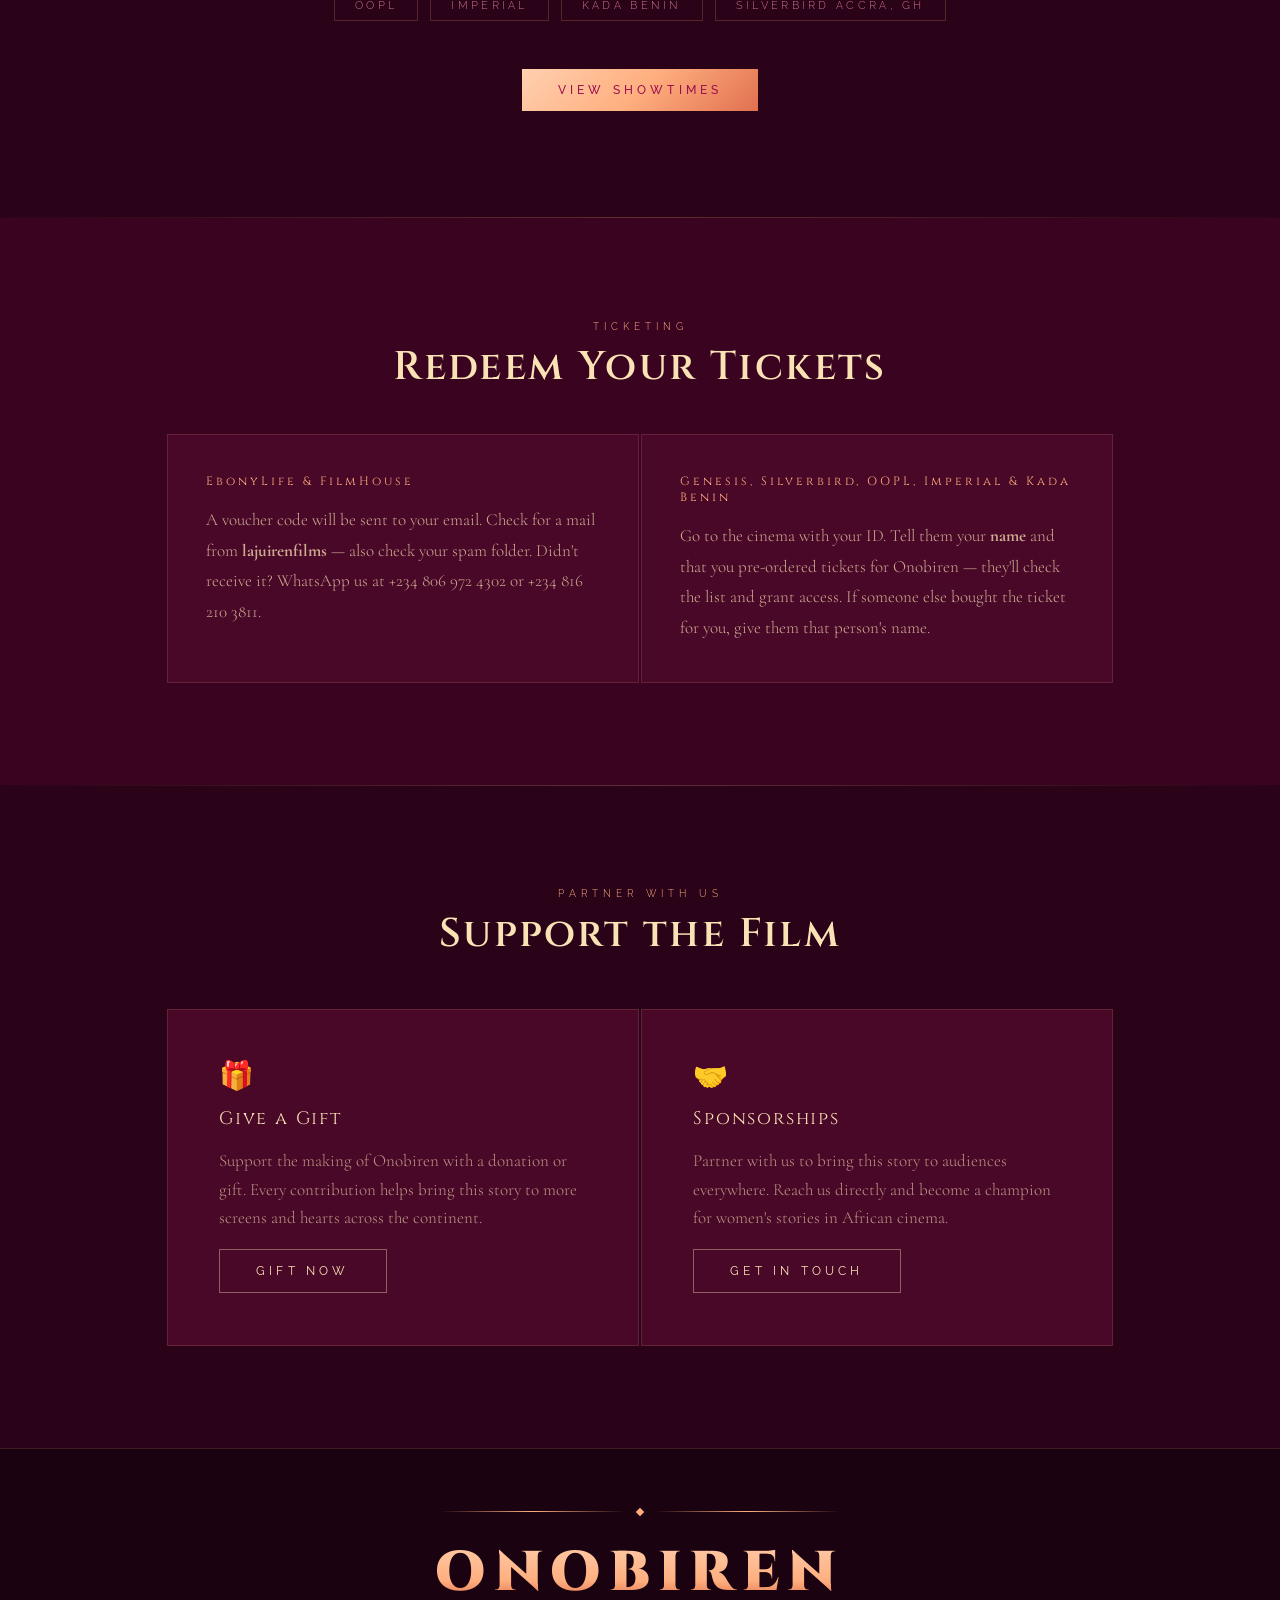
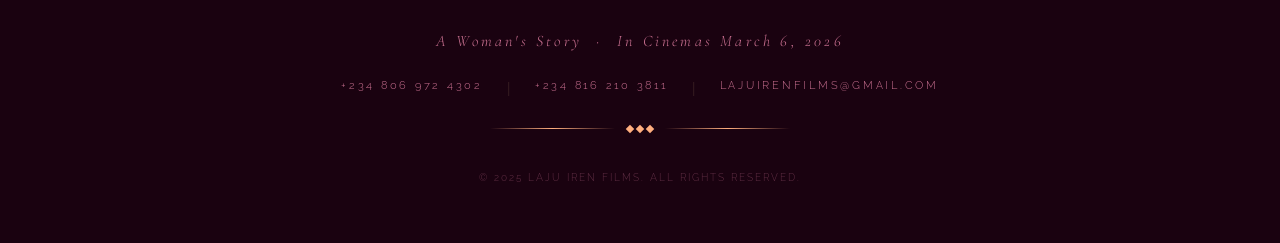
==== commit 63bcc5d1: "Update index.html" ====
--- a/index.html
+++ b/index.html
@@ -5,9 +5,18 @@
   <meta name="viewport" content="width=device-width, initial-scale=1.0" />
   <title>ONOBIREN | A Woman's Story — In Cinemas March 2026</title>
   <meta name="description" content="Experience ONOBIREN, a powerful cinematic journey about resilience, strength, and the enduring spirit of womanhood. Coming to cinemas from March 6." />
+
+  <!-- Preconnect for fonts -->
   <link rel="preconnect" href="https://fonts.googleapis.com" />
   <link rel="preconnect" href="https://fonts.gstatic.com" crossorigin />
-  <link href="https://fonts.googleapis.com/css2?family=Cormorant+Garamond:ital,wght@0,300;0,400;0,600;0,700;1,300;1,400;1,600&family=Cinzel:wght@400;600;700;900&family=Raleway:wght@200;300;400;500&display=swap" rel="stylesheet" />
+
+  <!-- Only load the exact weights used — saves ~60% of font payload -->
+  <!-- Cormorant Garamond: 300, 400, 600 (normal + italic) -->
+  <!-- Cinzel: 400, 700, 900 -->
+  <!-- Raleway: 300, 400, 500 -->
+  <link rel="stylesheet" href="https://fonts.googleapis.com/css2?family=Cormorant+Garamond:ital,wght@0,300;0,400;0,600;1,300;1,400&family=Cinzel:wght@400;700;900&family=Raleway:wght@300;400;500&display=swap" media="print" onload="this.media='all'" />
+  <!-- Fallback for no-JS -->
+  <noscript><link rel="stylesheet" href="https://fonts.googleapis.com/css2?family=Cormorant+Garamond:ital,wght@0,300;0,400;0,600;1,300;1,400&family=Cinzel:wght@400;700;900&family=Raleway:wght@300;400;500&display=swap" /></noscript>
 
   <style>
     *, *::before, *::after { box-sizing: border-box; margin: 0; padding: 0; }
@@ -31,7 +40,7 @@
     body {
       background: #2A0318;
       color: #F9E2B4;
-      font-family: 'Raleway', sans-serif;
+      font-family: 'Raleway', system-ui, sans-serif;
       font-weight: 300;
       overflow-x: hidden;
       cursor: default;
@@ -127,59 +136,27 @@
     .hero-video-corner-tr { top: 10px; right: 10px; border-width: 2px 2px 0 0; }
     .hero-video-corner-bl { bottom: 10px; left: 10px; border-width: 0 0 2px 2px; }
 
-    /* the actual video */
+    /* the actual video — YouTube iframe */
     .hero-video {
+      position: absolute;
+      inset: 0;
       width: 100%;
       height: 100%;
-      object-fit: cover;
+      border: none;
       display: block;
     }
 
-    /* placeholder shown until video is swapped in */
-    .hero-video-placeholder {
-      position: absolute;
-      inset: 0;
-      display: flex;
-      flex-direction: column;
-      align-items: center;
-      justify-content: center;
-      gap: 14px;
+    /* loading shimmer behind iframe */
+    .hero-video-frame {
+      position: relative;
+      aspect-ratio: 16/9;
       background: linear-gradient(135deg, #1A0210 0%, #3A0420 100%);
-      border: 2px dashed rgba(255,175,127,0.2);
-    }
-    .hero-video-placeholder-icon {
-      font-size: 48px;
-      opacity: 0.4;
-    }
-    .hero-video-placeholder p {
-      font-size: 10px;
-      letter-spacing: 0.35em;
-      text-transform: uppercase;
-      color: rgba(255,175,127,0.35);
-      text-align: center;
-      line-height: 2;
-    }
-    .hero-video-placeholder code {
-      font-family: monospace;
-      font-size: 11px;
-      color: rgba(255,175,127,0.5);
-      background: rgba(255,175,127,0.06);
-      padding: 4px 12px;
-      border: 1px solid rgba(255,175,127,0.15);
-      letter-spacing: 0;
-    }
-
-    /* glow that bleeds below the video */
-    .hero-video-glow {
-      position: absolute;
-      bottom: -40px;
-      left: 50%;
-      transform: translateX(-50%);
-      width: 70%;
-      height: 80px;
-      background: radial-gradient(ellipse, rgba(156,15,79,0.35) 0%, transparent 70%);
-      pointer-events: none;
-      filter: blur(12px);
+      border: 1px solid rgba(255,175,127,0.25);
+      box-shadow:
+        0 0 0 1px rgba(255,175,127,0.08),
+        0 24px 80px rgba(0,0,0,0.7),
+        0 0 60px rgba(156,15,79,0.2);
+      overflow: hidden;
     }
 
     /* ── bottom info strip ── */
@@ -988,16 +965,20 @@
       <!-- VIDEO: standalone cinematic frame -->
       <div class="hero-video-wrap">
         <div class="hero-video-frame">
-          <!-- ▼▼▼ REPLACE src WITH YOUR VIDEO FILE ▼▼▼ -->
-          <video class="hero-video" autoplay muted loop playsinline poster="">
-            <source src="YOUR_HERO_VIDEO.mp4" type="video/mp4" />
-          </video>
-          <!-- placeholder — remove once video is added -->
-          <div class="hero-video-placeholder">
-            <div class="hero-video-placeholder-icon">🎬</div>
-            <p>Hero Video Placeholder<br>16 : 9 aspect ratio</p>
-            <code>&lt;source src="YOUR_HERO_VIDEO.mp4"&gt;</code>
-          </div>
+          <!--
+            YouTube embed — privacy-enhanced (nocookie), autoplay, muted, looped.
+            ?autoplay=1&mute=1&loop=1&playlist=op21UHb8Ngk — loop requires playlist= same ID
+            &controls=0 hides controls | &modestbranding=1 reduces YT logo
+            &rel=0 no related videos | &playsinline=1 for iOS inline play
+          -->
+          <iframe
+            class="hero-video"
+            src="https://www.youtube-nocookie.com/embed/op21UHb8Ngk?autoplay=1&mute=1&loop=1&playlist=op21UHb8Ngk&controls=0&modestbranding=1&rel=0&playsinline=1&enablejsapi=1"
+            title="ONOBIREN — A Woman's Story"
+            allow="autoplay; encrypted-media; picture-in-picture"
+            allowfullscreen
+            loading="lazy"
+          ></iframe>
           <!-- corner brackets -->
           <div class="hero-video-corner-tr"></div>
           <div class="hero-video-corner-bl"></div>
@@ -1270,20 +1251,17 @@
     <a href="https://wa.me/2348069724302" class="wa-btn" target="_blank" rel="noopener" title="WhatsApp Us">💬</a>
   </div>
 
-  <script>
+    <script>
     // Scroll reveal
     const reveals = document.querySelectorAll('.reveal');
-    const observer = new IntersectionObserver((entries) => {
+    const revealObs = new IntersectionObserver((entries) => {
       entries.forEach(e => {
-        if (e.isIntersecting) {
-          e.target.classList.add('visible');
-          observer.unobserve(e.target);
-        }
+        if (e.isIntersecting) { e.target.classList.add('visible'); revealObs.unobserve(e.target); }
       });
     }, { threshold: 0.12 });
-    reveals.forEach(el => observer.observe(el));
-
-    // Nav transparency on scroll
+    reveals.forEach(el => revealObs.observe(el));
+
+    // Nav transparency on scroll (passive for perf)
     const nav = document.querySelector('nav');
     window.addEventListener('scroll', () => {
       if (window.scrollY > 80) {
@@ -1293,7 +1271,9 @@
         nav.style.background = 'linear-gradient(180deg, rgba(26,2,16,0.9) 0%, transparent 100%)';
         nav.style.backdropFilter = 'blur(2px)';
       }
-    });
+    }, { passive: true });
+
+    // YouTube iframe handles its own loading — no JS needed for video
   </script>
 </body>
 </html>
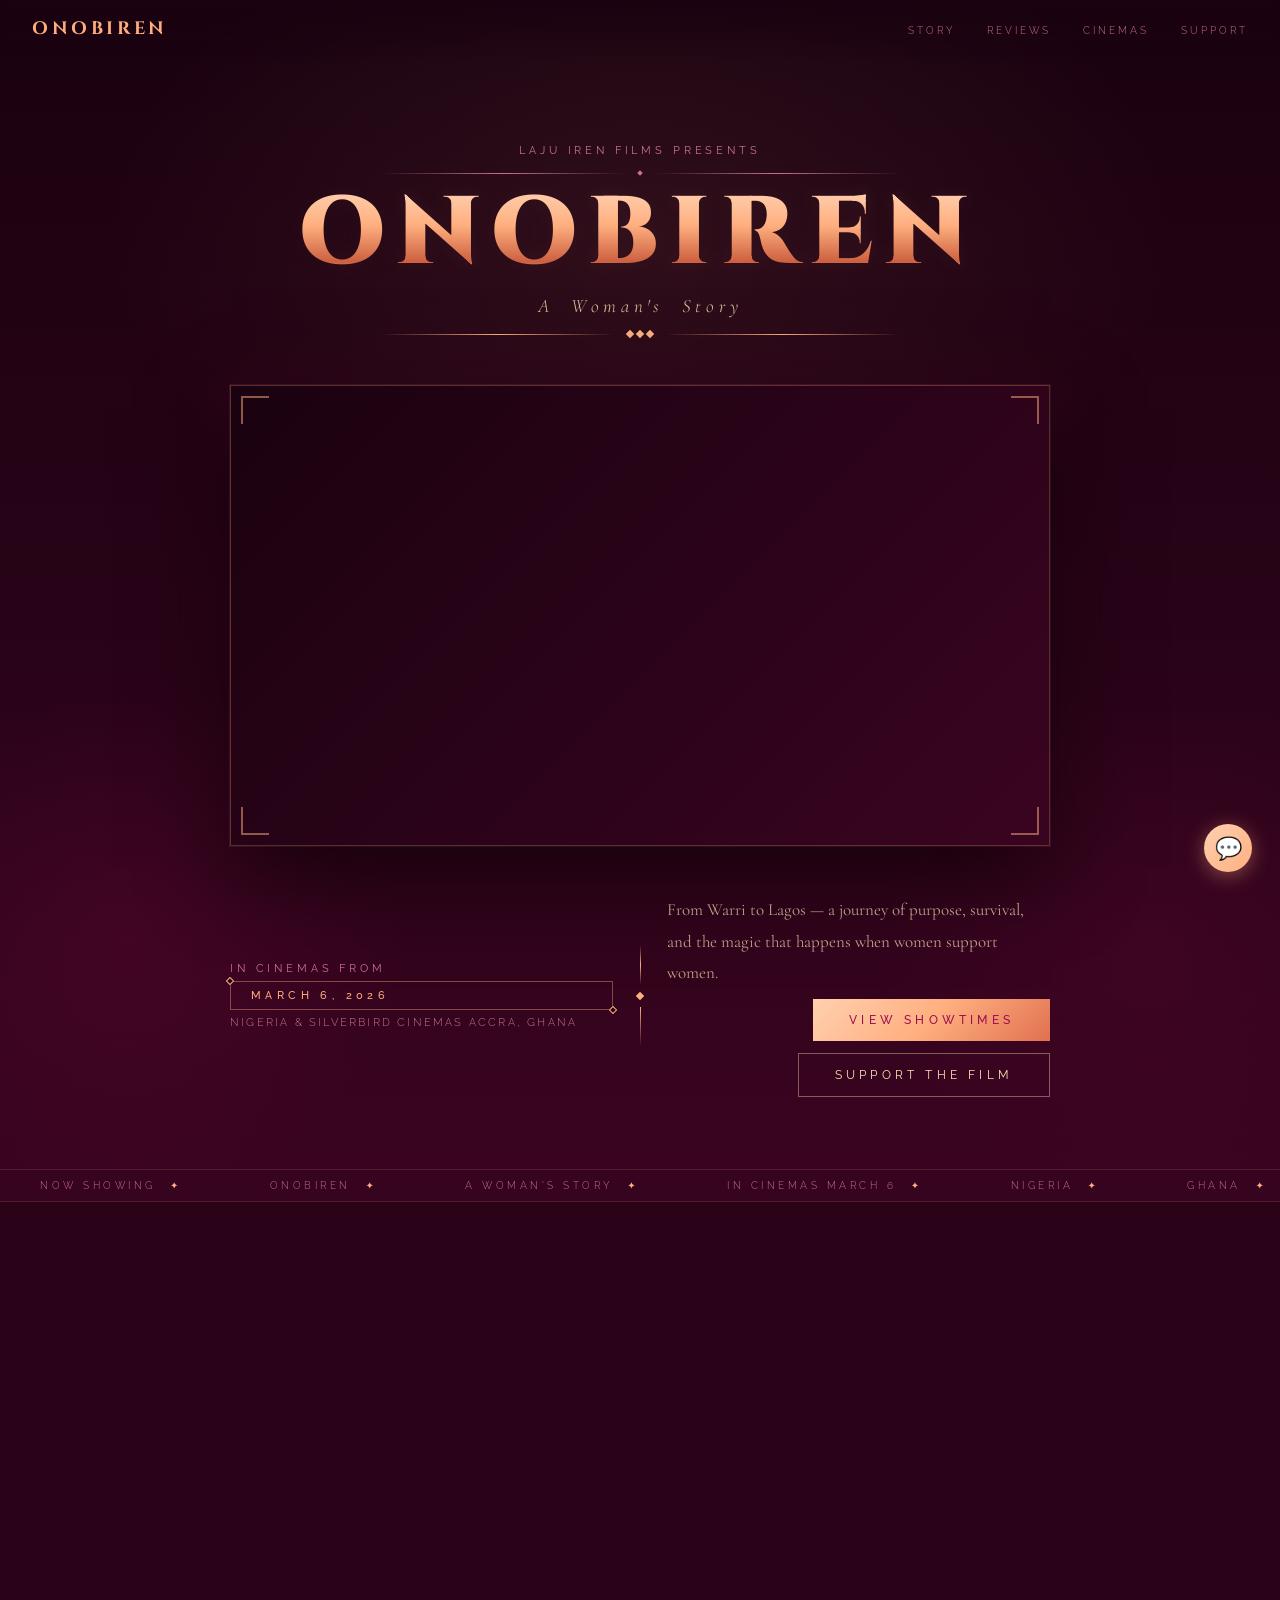
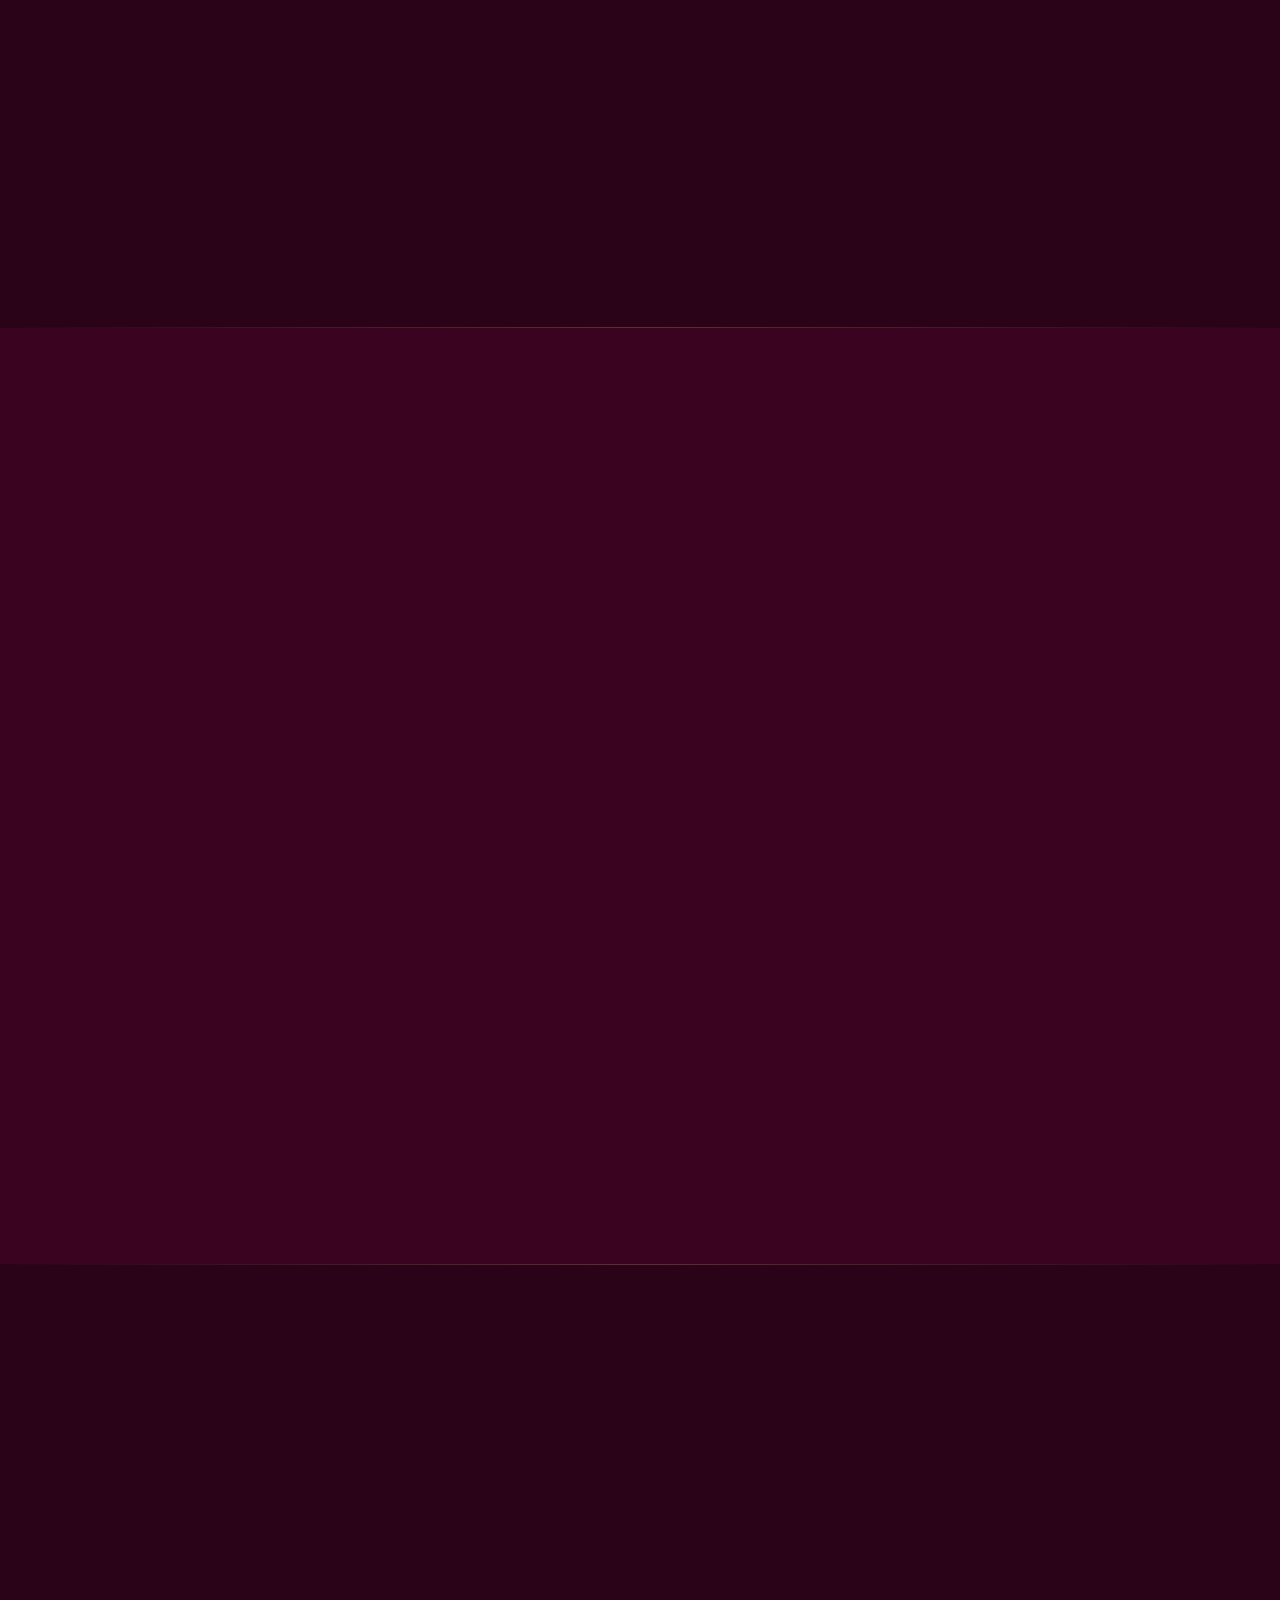
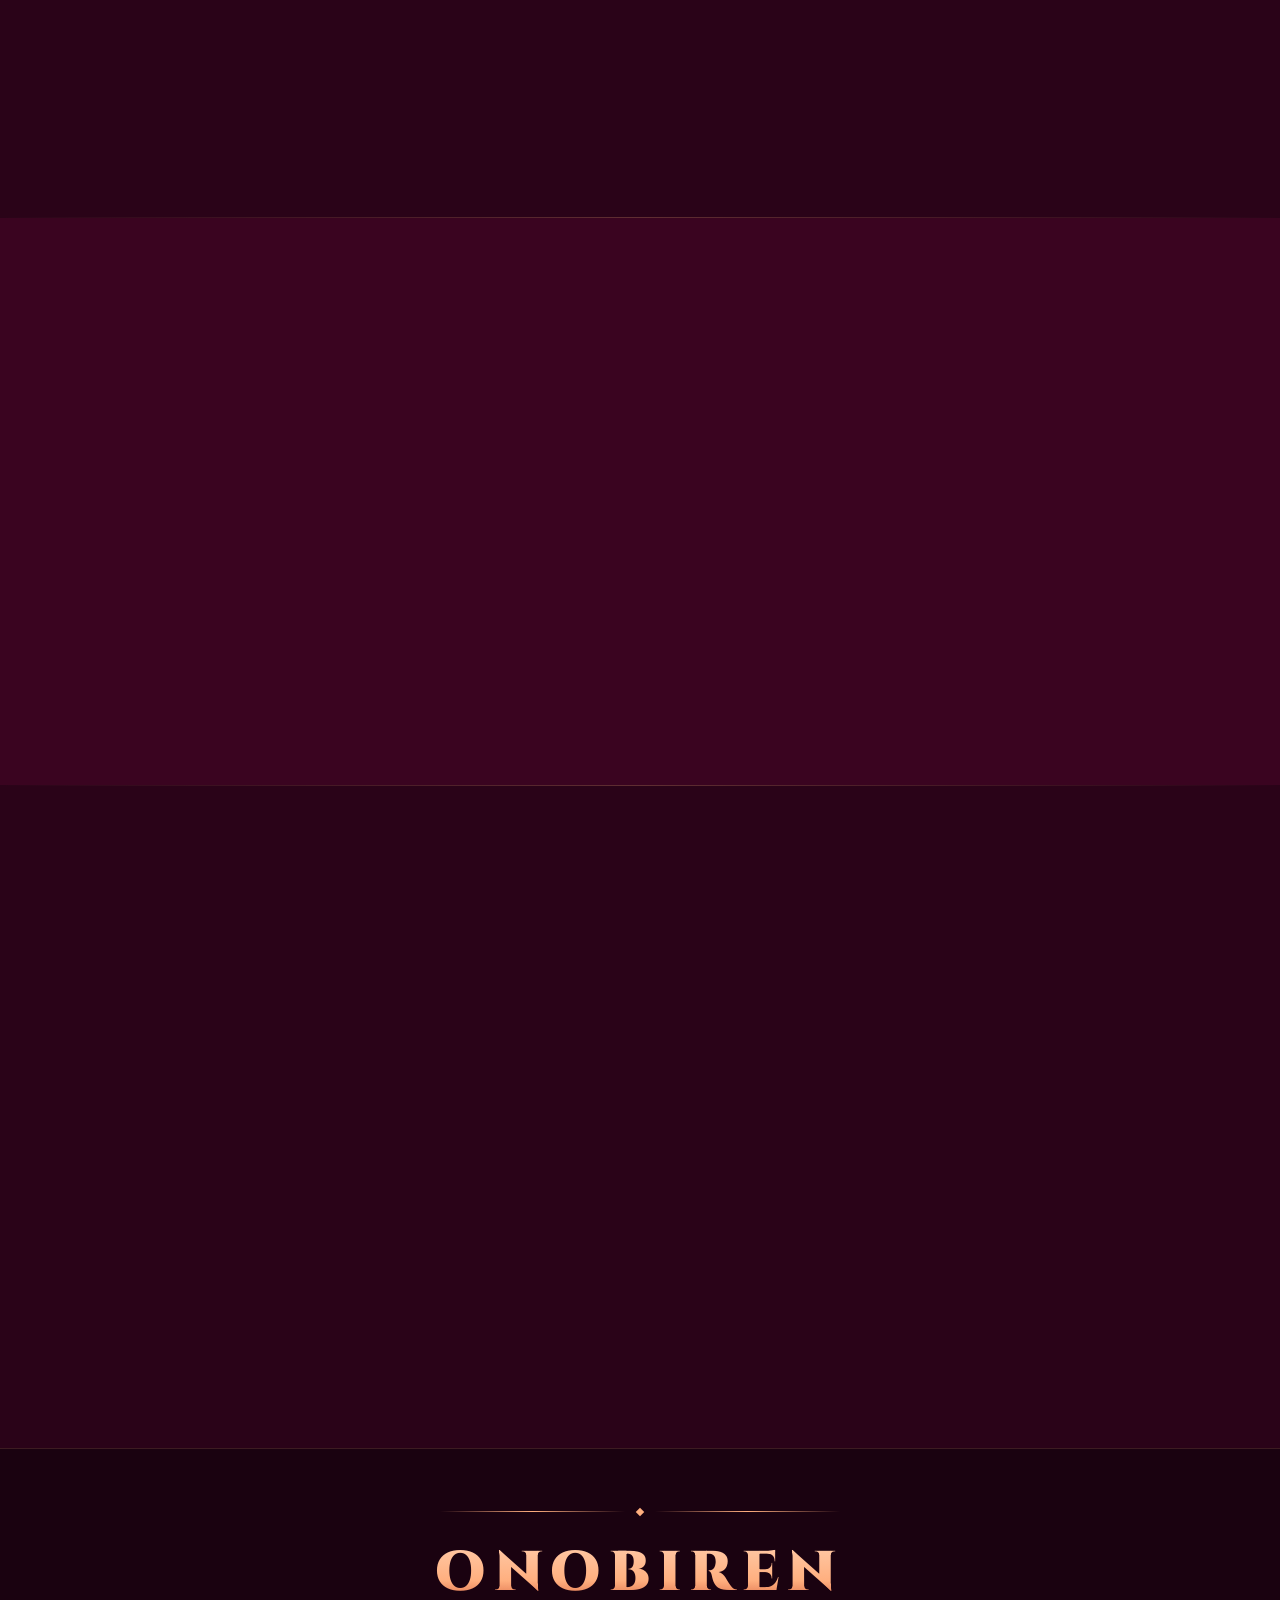
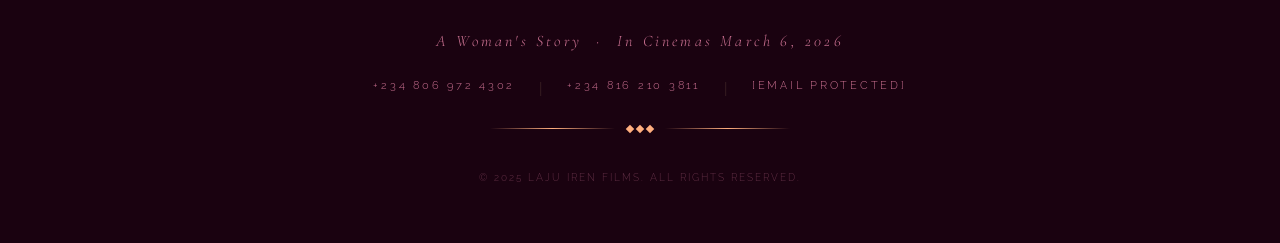
==== commit 404b6724: "Update image opacity and replace placeholder images" ====
--- a/index.html
+++ b/index.html
@@ -458,7 +458,7 @@
       height: 100%;
       object-fit: cover;
       object-position: center top;
-      opacity: 0; /* ← Change to 1 once image is added */
+      opacity: 1;
       transition: opacity 0.5s;
     }
 
@@ -564,7 +564,7 @@
       height: 100%;
       object-fit: cover;
       object-position: center top;
-      opacity: 0; /* ← Change to 1 once image is added */
+      opacity: 1;
       transition: opacity 0.4s;
     }
     .quote-portrait-placeholder {
@@ -1051,8 +1051,8 @@
         <div class="story-visual reveal reveal-delay-2">
           <div class="story-visual-inner">
             <!-- MOVIE FLYER IMAGE: replace src and set opacity to 1 in CSS -->
-            <img class="flyer-img" src="YOUR_MOVIE_FLYER_HERE.jpg" alt="Onobiren Movie Poster" />
-            <div class="flyer-placeholder">
+            <img class="flyer-img" src="https://raw.githubusercontent.com/Mannorr/onobiren/main/1.png" alt="Onobiren Movie Poster" />
+            <div class="flyer-placeholder" style="display:none">
               <div class="flyer-placeholder-icon">🎬</div>
               <span>Movie Poster / Flyer<br>Replace flyer-img src &amp; set opacity: 1</span>
             </div>
@@ -1077,7 +1077,7 @@
           <div class="quote-header">
             <div class="quote-portrait">
               <!-- Replace src & set opacity:1 when image is ready -->
-              <img src="YOUR_PHOTO_TARA.jpg" alt="Mrs Tara Fela-Durotoye" />
+              <img src="https://raw.githubusercontent.com/Mannorr/onobiren/main/2.png" alt="Mrs Tara Fela-Durotoye" />
               <div class="quote-portrait-placeholder">
                 <svg viewBox="0 0 24 24" fill="none" stroke="currentColor" stroke-width="1.5"><circle cx="12" cy="8" r="4"/><path d="M4 20c0-4 3.6-7 8-7s8 3 8 7"/></svg>
               </div>
@@ -1091,7 +1091,7 @@
         <div class="quote-card reveal reveal-delay-2">
           <div class="quote-header">
             <div class="quote-portrait">
-              <img src="YOUR_PHOTO_MORENIKE.jpg" alt="Dr Morenike Molehin" />
+              <img src="https://raw.githubusercontent.com/Mannorr/onobiren/main/3.png" alt="Dr Morenike Molehin" />
               <div class="quote-portrait-placeholder">
                 <svg viewBox="0 0 24 24" fill="none" stroke="currentColor" stroke-width="1.5"><circle cx="12" cy="8" r="4"/><path d="M4 20c0-4 3.6-7 8-7s8 3 8 7"/></svg>
               </div>
@@ -1105,7 +1105,7 @@
         <div class="quote-card reveal reveal-delay-3">
           <div class="quote-header">
             <div class="quote-portrait">
-              <img src="YOUR_PHOTO_KEMI.jpg" alt="Kemi Onabanjo-Joseph" />
+              <img src="https://raw.githubusercontent.com/Mannorr/onobiren/main/4.png" alt="Kemi Onabanjo-Joseph" />
               <div class="quote-portrait-placeholder">
                 <svg viewBox="0 0 24 24" fill="none" stroke="currentColor" stroke-width="1.5"><circle cx="12" cy="8" r="4"/><path d="M4 20c0-4 3.6-7 8-7s8 3 8 7"/></svg>
               </div>
@@ -1119,7 +1119,7 @@
         <div class="quote-card reveal reveal-delay-4">
           <div class="quote-header">
             <div class="quote-portrait">
-              <img src="YOUR_PHOTO_OLUSHOLA.jpg" alt="Olushola Olaleye" />
+              <img src="https://raw.githubusercontent.com/Mannorr/onobiren/main/5.png" alt="Olushola Olaleye" />
               <div class="quote-portrait-placeholder">
                 <svg viewBox="0 0 24 24" fill="none" stroke="currentColor" stroke-width="1.5"><circle cx="12" cy="8" r="4"/><path d="M4 20c0-4 3.6-7 8-7s8 3 8 7"/></svg>
               </div>
@@ -1209,7 +1209,7 @@
           <div class="support-icon">🤝</div>
           <div class="support-title">Sponsorships</div>
           <p class="support-desc">Partner with us to bring this story to audiences everywhere. Reach us directly and become a champion for women's stories in African cinema.</p>
-          <a href="mailto:lajuirenfilms@gmail.com" class="btn-secondary" style="align-self:flex-start">Get In Touch</a>
+          <a href="/cdn-cgi/l/email-protection#97fbf6fde2fee5f2f9f1fefbfae4d7f0faf6fefbb9f4f8fa" class="btn-secondary" style="align-self:flex-start">Get In Touch</a>
         </div>
       </div>
     </section>
@@ -1231,7 +1231,7 @@
       <span style="color:rgba(154,128,96,0.3)">|</span>
       <a href="tel:+2348162103811">+234 816 210 3811</a>
       <span style="color:rgba(154,128,96,0.3)">|</span>
-      <a href="mailto:lajuirenfilms@gmail.com">lajuirenfilms@gmail.com</a>
+      <a href="/cdn-cgi/l/email-protection#4c202d2639253e29222a2520213f0c2b212d2520622f2321"><span class="__cf_email__" data-cfemail="cba7aaa1bea2b9aea5ada2a7a6b88baca6aaa2a7e5a8a4a6">[email&#160;protected]</span></a>
     </div>
 
     <div class="ornament" style="max-width:300px; margin-top:8px">
@@ -1251,7 +1251,7 @@
     <a href="https://wa.me/2348069724302" class="wa-btn" target="_blank" rel="noopener" title="WhatsApp Us">💬</a>
   </div>
 
-    <script>
+    <script data-cfasync="false" src="/cdn-cgi/scripts/5c5dd728/cloudflare-static/email-decode.min.js"></script><script>
     // Scroll reveal
     const reveals = document.querySelectorAll('.reveal');
     const revealObs = new IntersectionObserver((entries) => {
@@ -1267,13 +1267,3 @@
       if (window.scrollY > 80) {
         nav.style.background = 'rgba(26,2,16,0.95)';
         nav.style.backdropFilter = 'blur(12px)';
-      } else {
-        nav.style.background = 'linear-gradient(180deg, rgba(26,2,16,0.9) 0%, transparent 100%)';
-        nav.style.backdropFilter = 'blur(2px)';
-      }
-    }, { passive: true });
-
-    // YouTube iframe handles its own loading — no JS needed for video
-  </script>
-</body>
-</html>
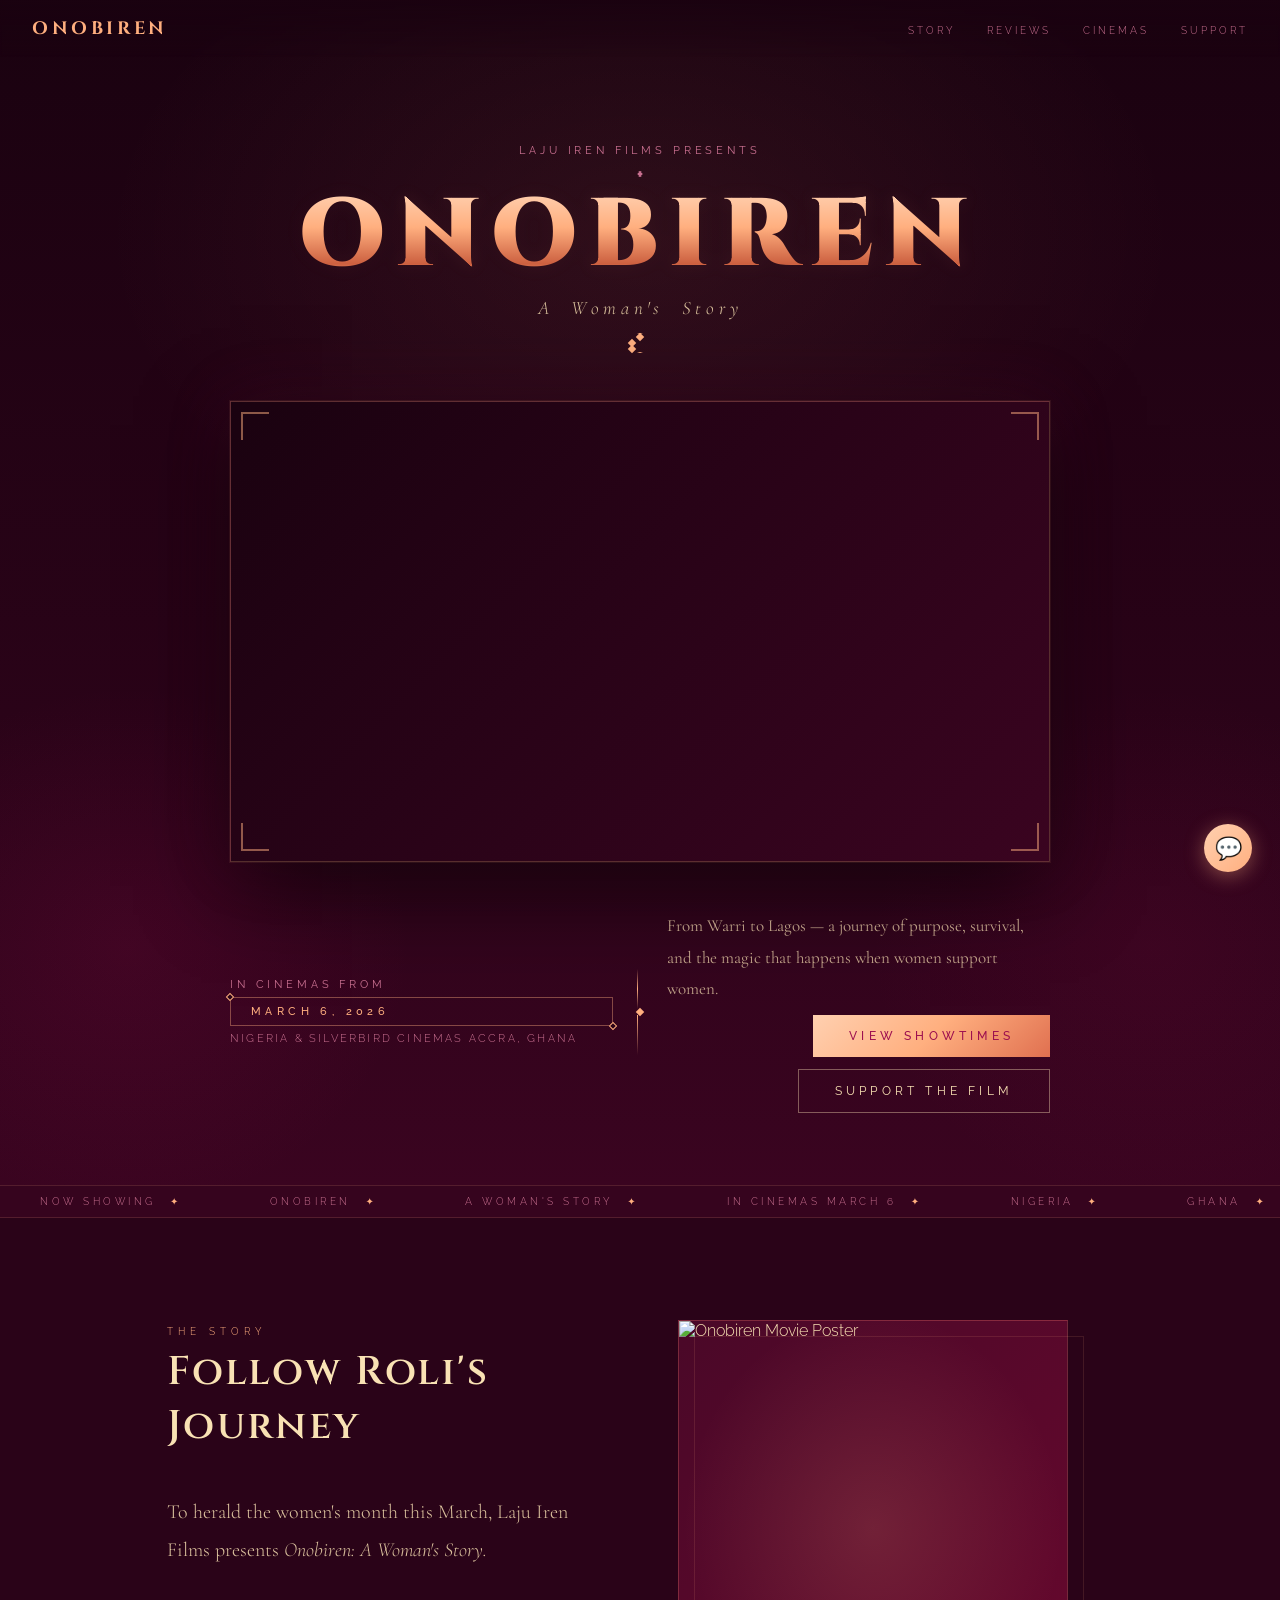
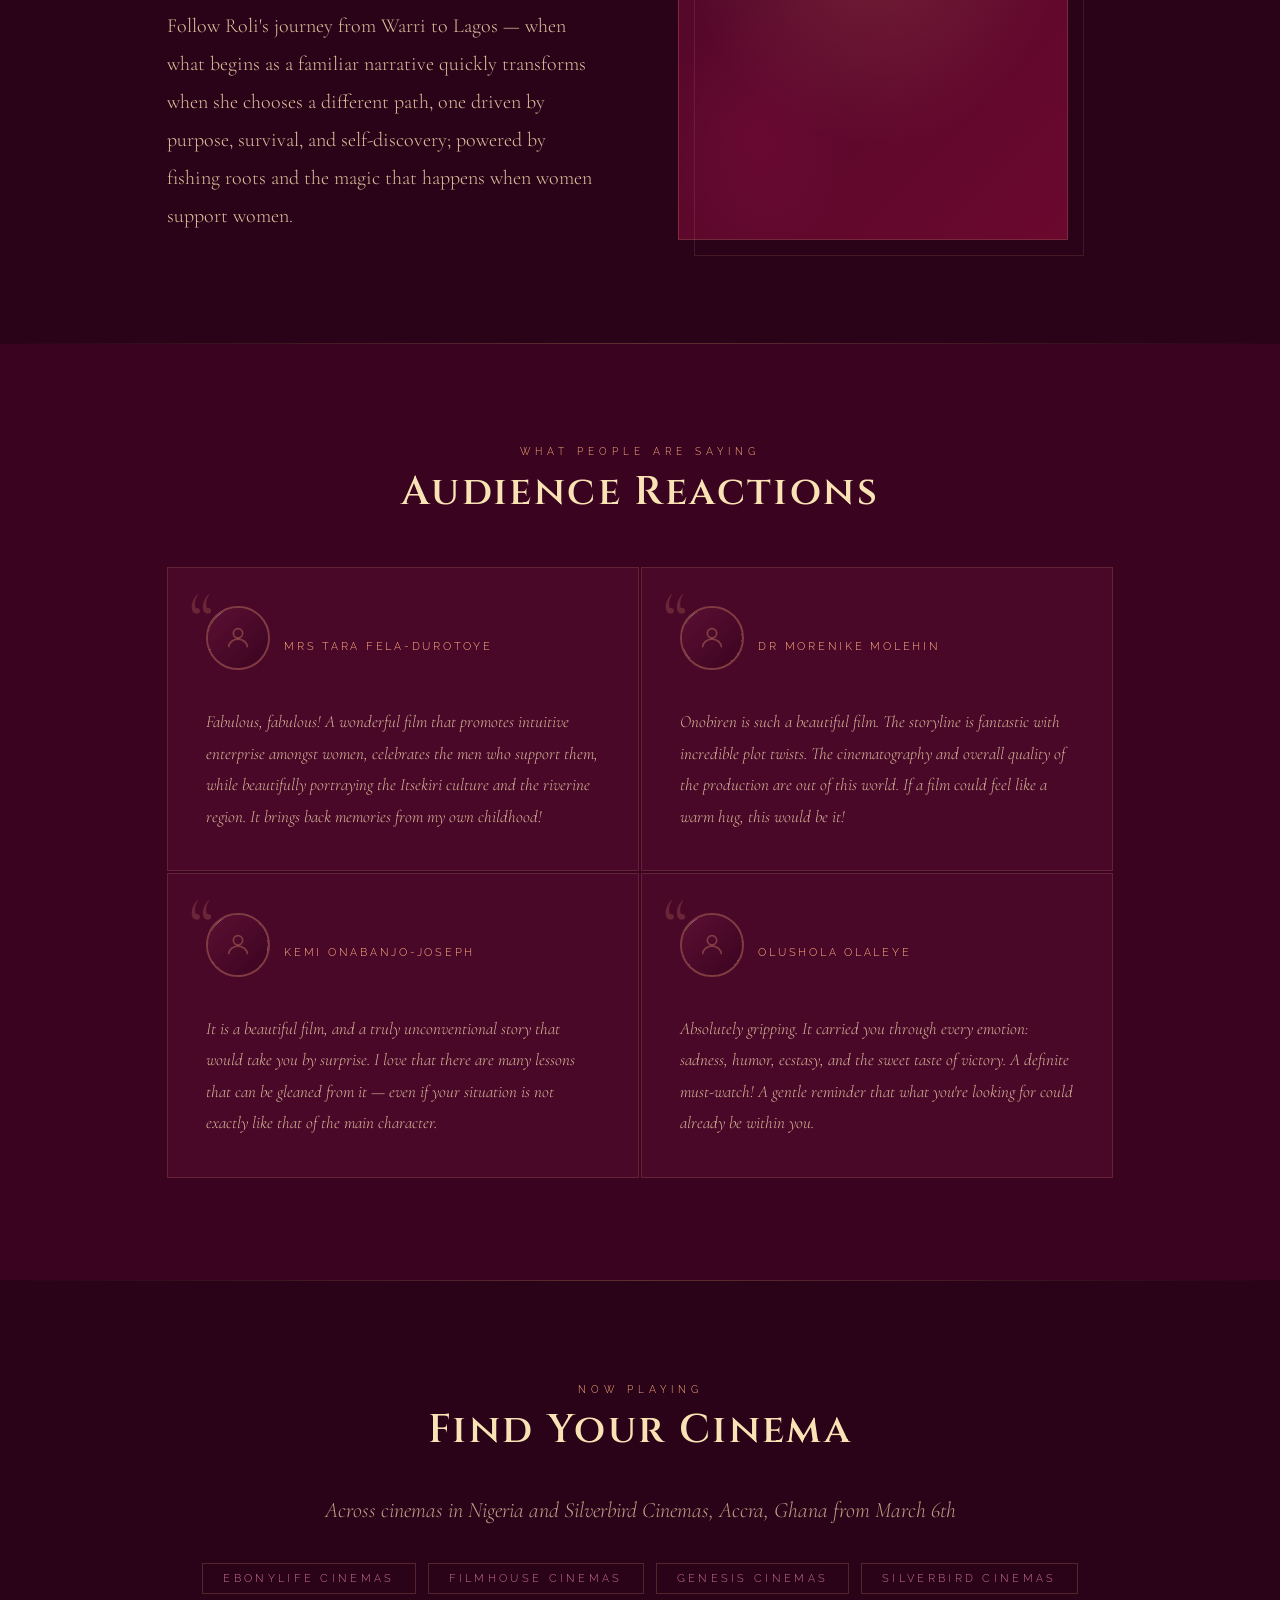
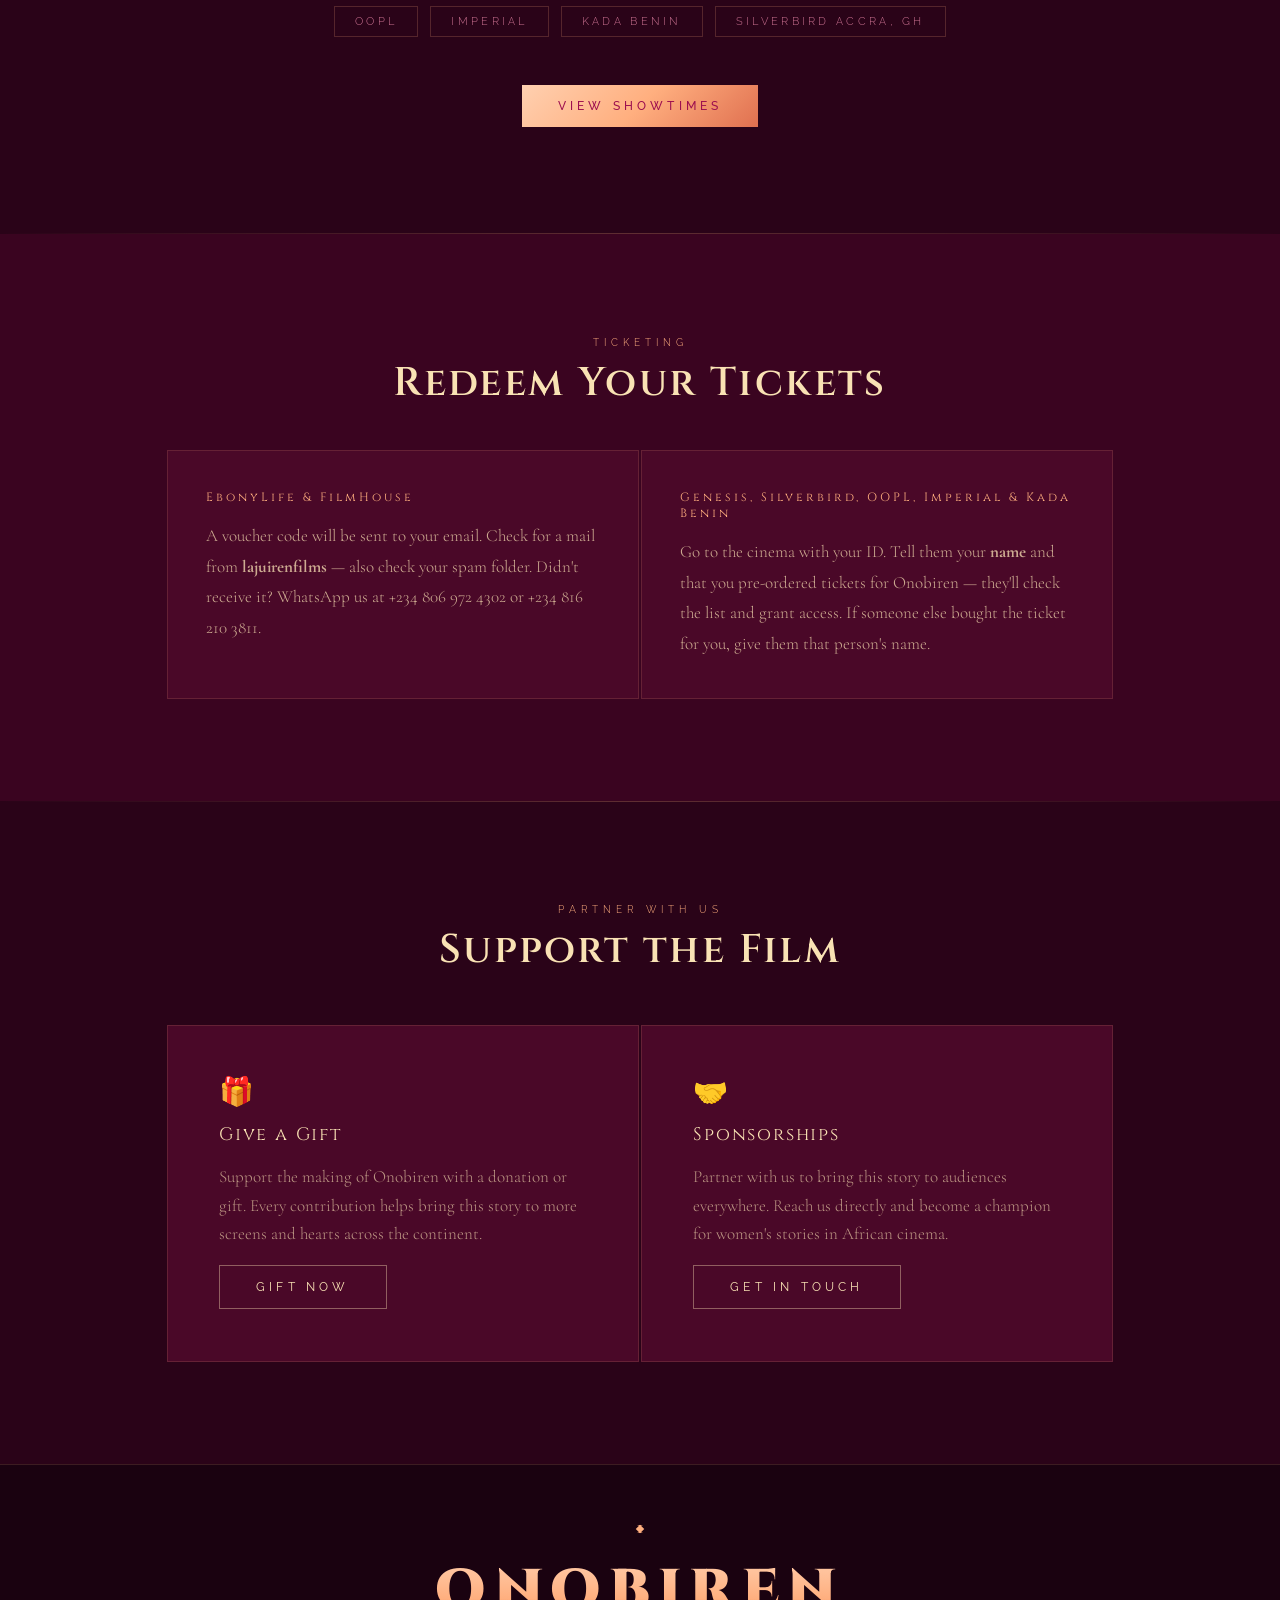
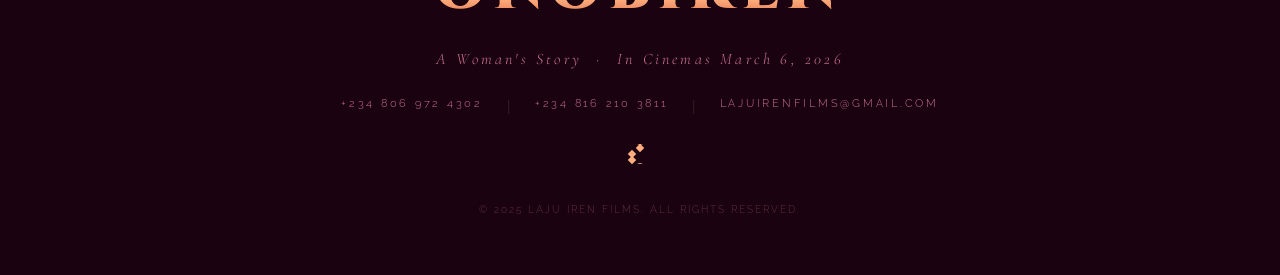
==== commit 9b1d0c4a: "Remove animations and reveal effects from index.html Removed animations and reveal classes from vari" ====
--- a/index.html
+++ b/index.html
@@ -85,7 +85,6 @@
       flex-direction: column;
       align-items: center;
       gap: 14px;
-      animation: heroReveal 1.6s cubic-bezier(0.16,1,0.3,1) both;
     }
 
     /* ── VIDEO FRAME ── */
@@ -94,7 +93,6 @@
       max-width: 820px;
       margin: clamp(28px, 4vw, 48px) auto 0;
       position: relative;
-      animation: heroReveal 1.6s 0.25s cubic-bezier(0.16,1,0.3,1) both;
     }
 
     /* cinematic border frame */
@@ -169,7 +167,6 @@
       grid-template-columns: 1fr auto 1fr;
       align-items: center;
       gap: 24px;
-      animation: heroReveal 1.6s 0.4s cubic-bezier(0.16,1,0.3,1) both;
     }
     @media (max-width: 640px) {
       .hero-bottom {
@@ -206,9 +203,6 @@
     @media (max-width: 640px) {
       .hero-bottom-right { align-items: center; }
     }
-
-    @keyframes heroReveal {
-      from { opacity: 0; transform: translateY(28px); }
       to   { opacity: 1; transform: translateY(0); }
     }
 
@@ -910,20 +904,7 @@
       opacity: 0.75;
     }
 
-    /* Animations on scroll */
-    .reveal {
-      opacity: 0;
-      transform: translateY(24px);
-      transition: opacity 0.8s cubic-bezier(0.16,1,0.3,1), transform 0.8s cubic-bezier(0.16,1,0.3,1);
-    }
-    .reveal.visible {
-      opacity: 1;
-      transform: translateY(0);
-    }
-    .reveal-delay-1 { transition-delay: 0.1s; }
-    .reveal-delay-2 { transition-delay: 0.2s; }
-    .reveal-delay-3 { transition-delay: 0.3s; }
-    .reveal-delay-4 { transition-delay: 0.4s; }
+
   </style>
 </head>
 <body>
@@ -1038,7 +1019,7 @@
   <div class="full-bg" id="story">
     <section>
       <div class="story-section">
-        <div class="story-text reveal">
+        <div class="story-text">
           <span class="section-label">The Story</span>
           <h2 class="section-title">Follow Roli's Journey</h2>
           <p>
@@ -1048,7 +1029,7 @@
           </p>
         </div>
 
-        <div class="story-visual reveal reveal-delay-2">
+        <div class="story-visual">
           <div class="story-visual-inner">
             <!-- MOVIE FLYER IMAGE: replace src and set opacity to 1 in CSS -->
             <img class="flyer-img" src="https://raw.githubusercontent.com/Mannorr/onobiren/main/1.png" alt="Onobiren Movie Poster" />
@@ -1067,13 +1048,13 @@
   <!-- REVIEWS -->
   <div class="full-bg-2" id="reviews">
     <section>
-      <div style="text-align:center; margin-bottom: 48px;" class="reveal">
+      <div style="text-align:center; margin-bottom: 48px;" class="">
         <span class="section-label">What People Are Saying</span>
         <h2 class="section-title" style="margin-bottom:0">Audience Reactions</h2>
       </div>
 
       <div class="quotes-grid">
-        <div class="quote-card reveal reveal-delay-1">
+        <div class="quote-card">
           <div class="quote-header">
             <div class="quote-portrait">
               <!-- Replace src & set opacity:1 when image is ready -->
@@ -1088,7 +1069,7 @@
             Fabulous, fabulous! A wonderful film that promotes intuitive enterprise amongst women, celebrates the men who support them, while beautifully portraying the Itsekiri culture and the riverine region. It brings back memories from my own childhood!
           </p>
         </div>
-        <div class="quote-card reveal reveal-delay-2">
+        <div class="quote-card">
           <div class="quote-header">
             <div class="quote-portrait">
               <img src="https://raw.githubusercontent.com/Mannorr/onobiren/main/3.png" alt="Dr Morenike Molehin" />
@@ -1102,7 +1083,7 @@
             Onobiren is such a beautiful film. The storyline is fantastic with incredible plot twists. The cinematography and overall quality of the production are out of this world. If a film could feel like a warm hug, this would be it!
           </p>
         </div>
-        <div class="quote-card reveal reveal-delay-3">
+        <div class="quote-card">
           <div class="quote-header">
             <div class="quote-portrait">
               <img src="https://raw.githubusercontent.com/Mannorr/onobiren/main/4.png" alt="Kemi Onabanjo-Joseph" />
@@ -1116,7 +1097,7 @@
             It is a beautiful film, and a truly unconventional story that would take you by surprise. I love that there are many lessons that can be gleaned from it — even if your situation is not exactly like that of the main character.
           </p>
         </div>
-        <div class="quote-card reveal reveal-delay-4">
+        <div class="quote-card">
           <div class="quote-header">
             <div class="quote-portrait">
               <img src="https://raw.githubusercontent.com/Mannorr/onobiren/main/5.png" alt="Olushola Olaleye" />
@@ -1140,14 +1121,14 @@
   <div class="full-bg" id="cinemas">
     <section>
       <div class="cinemas-section">
-        <div class="reveal">
+        <div class="">
           <span class="section-label">Now Playing</span>
           <h2 class="section-title">Find Your Cinema</h2>
         </div>
 
-        <p class="nigeria-ghana reveal">Across cinemas in Nigeria and Silverbird Cinemas, Accra, Ghana from March 6th</p>
-
-        <div class="cinemas-list reveal">
+        <p class="nigeria-ghana">Across cinemas in Nigeria and Silverbird Cinemas, Accra, Ghana from March 6th</p>
+
+        <div class="cinemas-list">
           <span class="cinema-tag">EbonyLife Cinemas</span>
           <span class="cinema-tag">FilmHouse Cinemas</span>
           <span class="cinema-tag">Genesis Cinemas</span>
@@ -1158,7 +1139,7 @@
           <span class="cinema-tag">Silverbird Accra, GH</span>
         </div>
 
-        <div class="reveal">
+        <div class="">
           <a href="#" class="btn-primary">View Showtimes</a>
         </div>
       </div>
@@ -1170,17 +1151,17 @@
   <!-- REDEEM INFO -->
   <div class="full-bg-2">
     <section>
-      <div style="text-align:center; margin-bottom: 0" class="reveal">
+      <div style="text-align:center; margin-bottom: 0" class="">
         <span class="section-label">Ticketing</span>
         <h2 class="section-title">Redeem Your Tickets</h2>
       </div>
 
       <div class="redeem-cards">
-        <div class="redeem-card reveal reveal-delay-1">
+        <div class="redeem-card">
           <div class="redeem-card-title">EbonyLife &amp; FilmHouse</div>
           <p>A voucher code will be sent to your email. Check for a mail from <strong>lajuirenfilms</strong> — also check your spam folder. Didn't receive it? WhatsApp us at +234 806 972 4302 or +234 816 210 3811.</p>
         </div>
-        <div class="redeem-card reveal reveal-delay-2">
+        <div class="redeem-card">
           <div class="redeem-card-title">Genesis, Silverbird, OOPL, Imperial &amp; Kada Benin</div>
           <p>Go to the cinema with your ID. Tell them your <strong>name</strong> and that you pre-ordered tickets for Onobiren — they'll check the list and grant access. If someone else bought the ticket for you, give them that person's name.</p>
         </div>
@@ -1193,23 +1174,23 @@
   <!-- SUPPORT -->
   <div class="full-bg" id="support">
     <section>
-      <div style="text-align:center; margin-bottom:48px" class="reveal">
+      <div style="text-align:center; margin-bottom:48px" class="">
         <span class="section-label">Partner With Us</span>
         <h2 class="section-title" style="margin-bottom:0">Support the Film</h2>
       </div>
 
       <div class="support-section">
-        <div class="support-card reveal reveal-delay-1">
+        <div class="support-card">
           <div class="support-icon">🎁</div>
           <div class="support-title">Give a Gift</div>
           <p class="support-desc">Support the making of Onobiren with a donation or gift. Every contribution helps bring this story to more screens and hearts across the continent.</p>
           <a href="#" class="btn-secondary" style="align-self:flex-start">Gift Now</a>
         </div>
-        <div class="support-card reveal reveal-delay-2">
+        <div class="support-card">
           <div class="support-icon">🤝</div>
           <div class="support-title">Sponsorships</div>
           <p class="support-desc">Partner with us to bring this story to audiences everywhere. Reach us directly and become a champion for women's stories in African cinema.</p>
-          <a href="/cdn-cgi/l/email-protection#97fbf6fde2fee5f2f9f1fefbfae4d7f0faf6fefbb9f4f8fa" class="btn-secondary" style="align-self:flex-start">Get In Touch</a>
+          <a href="mailto:lajuirenfilms@gmail.com" class="btn-secondary" style="align-self:flex-start">Get In Touch</a>
         </div>
       </div>
     </section>
@@ -1231,7 +1212,7 @@
       <span style="color:rgba(154,128,96,0.3)">|</span>
       <a href="tel:+2348162103811">+234 816 210 3811</a>
       <span style="color:rgba(154,128,96,0.3)">|</span>
-      <a href="/cdn-cgi/l/email-protection#4c202d2639253e29222a2520213f0c2b212d2520622f2321"><span class="__cf_email__" data-cfemail="cba7aaa1bea2b9aea5ada2a7a6b88baca6aaa2a7e5a8a4a6">[email&#160;protected]</span></a>
+      <a href="mailto:lajuirenfilms@gmail.com">lajuirenfilms@gmail.com</a>
     </div>
 
     <div class="ornament" style="max-width:300px; margin-top:8px">
@@ -1252,14 +1233,19 @@
   </div>
 
     <script data-cfasync="false" src="/cdn-cgi/scripts/5c5dd728/cloudflare-static/email-decode.min.js"></script><script>
-    // Scroll reveal
+    // Scroll — low threshold + bottom margin so elements trigger before fully in view
     const reveals = document.querySelectorAll('.reveal');
     const revealObs = new IntersectionObserver((entries) => {
       entries.forEach(e => {
         if (e.isIntersecting) { e.target.classList.add('visible'); revealObs.unobserve(e.target); }
       });
-    }, { threshold: 0.12 });
+    }, { threshold: 0.05, rootMargin: '0px 0px -40px 0px' });
+    // Also immediately anything already in the viewport on load
     reveals.forEach(el => revealObs.observe(el));
+    // Fallback: if after 2s anything is still hidden, force-show it
+    setTimeout(() => {
+      document.querySelectorAll('.reveal:not(.visible)').forEach(el => el.classList.add('visible'));
+    }, 2000);
 
     // Nav transparency on scroll (passive for perf)
     const nav = document.querySelector('nav');
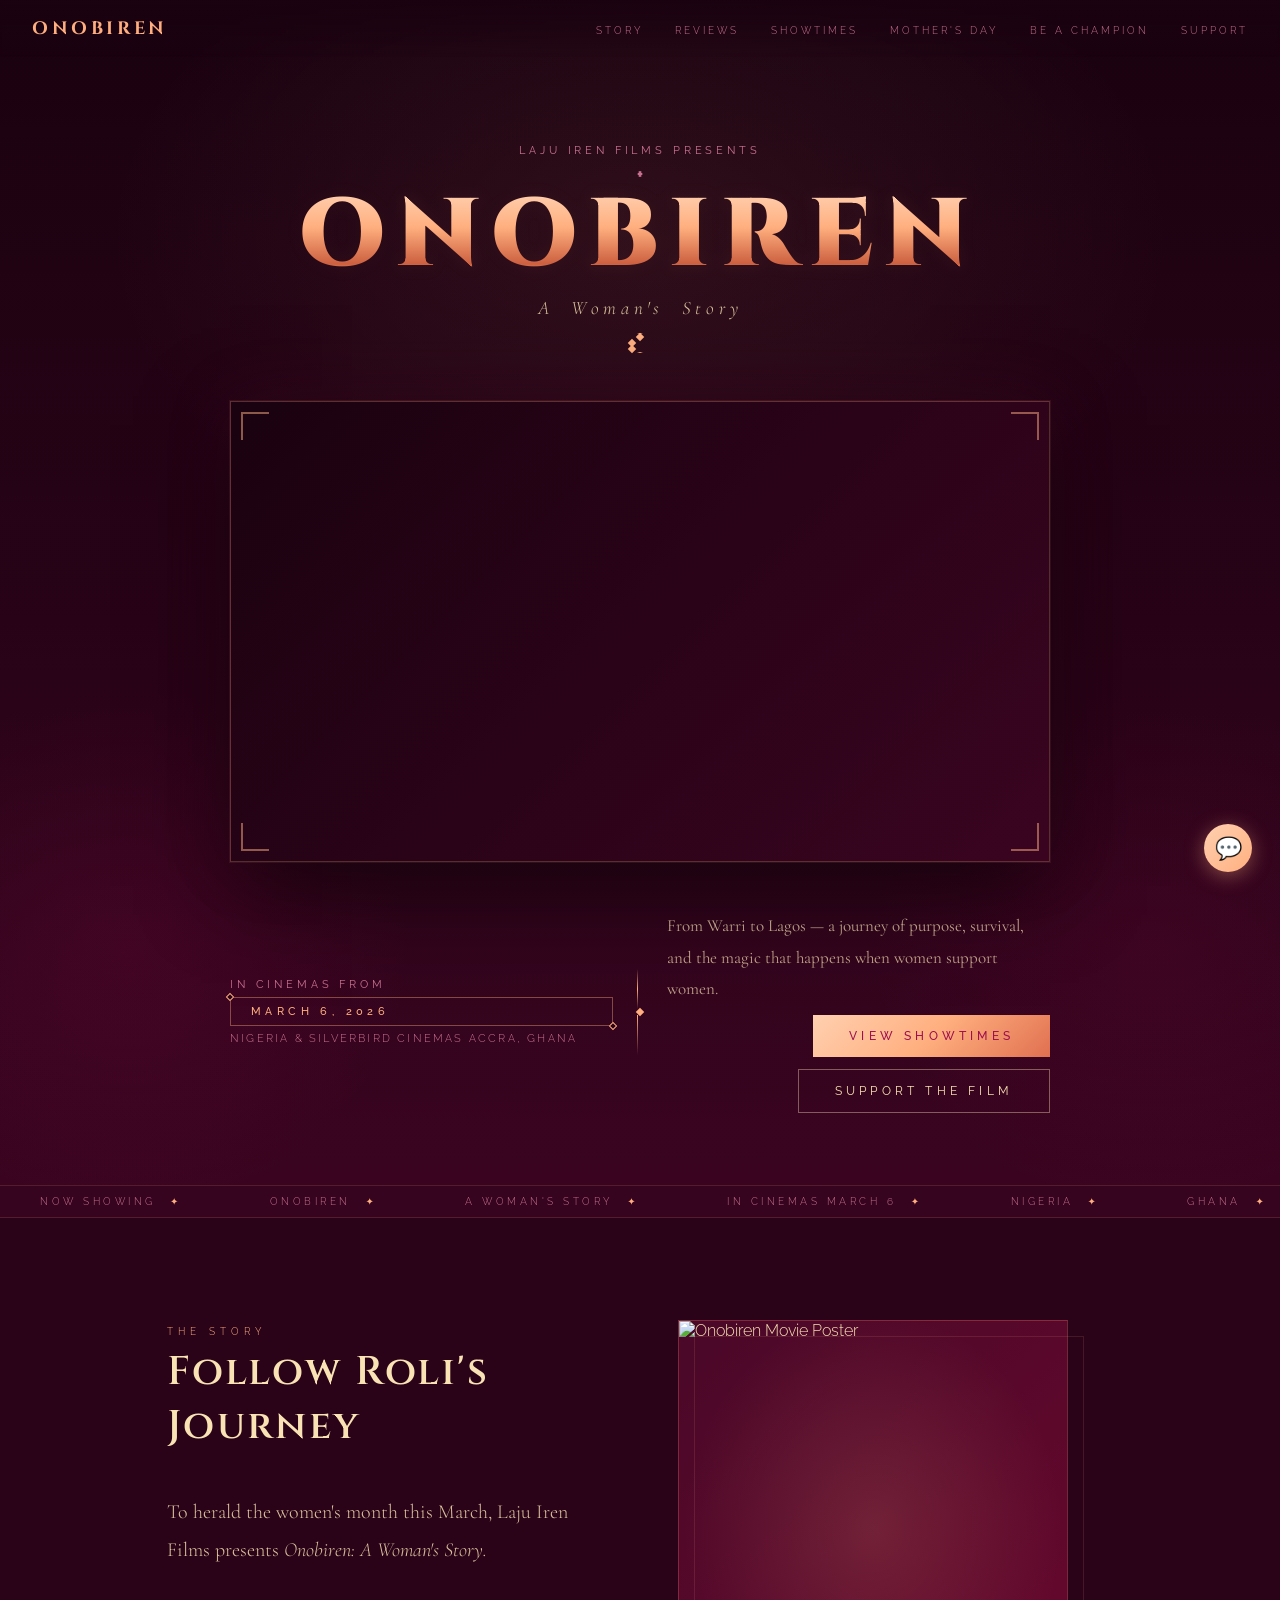
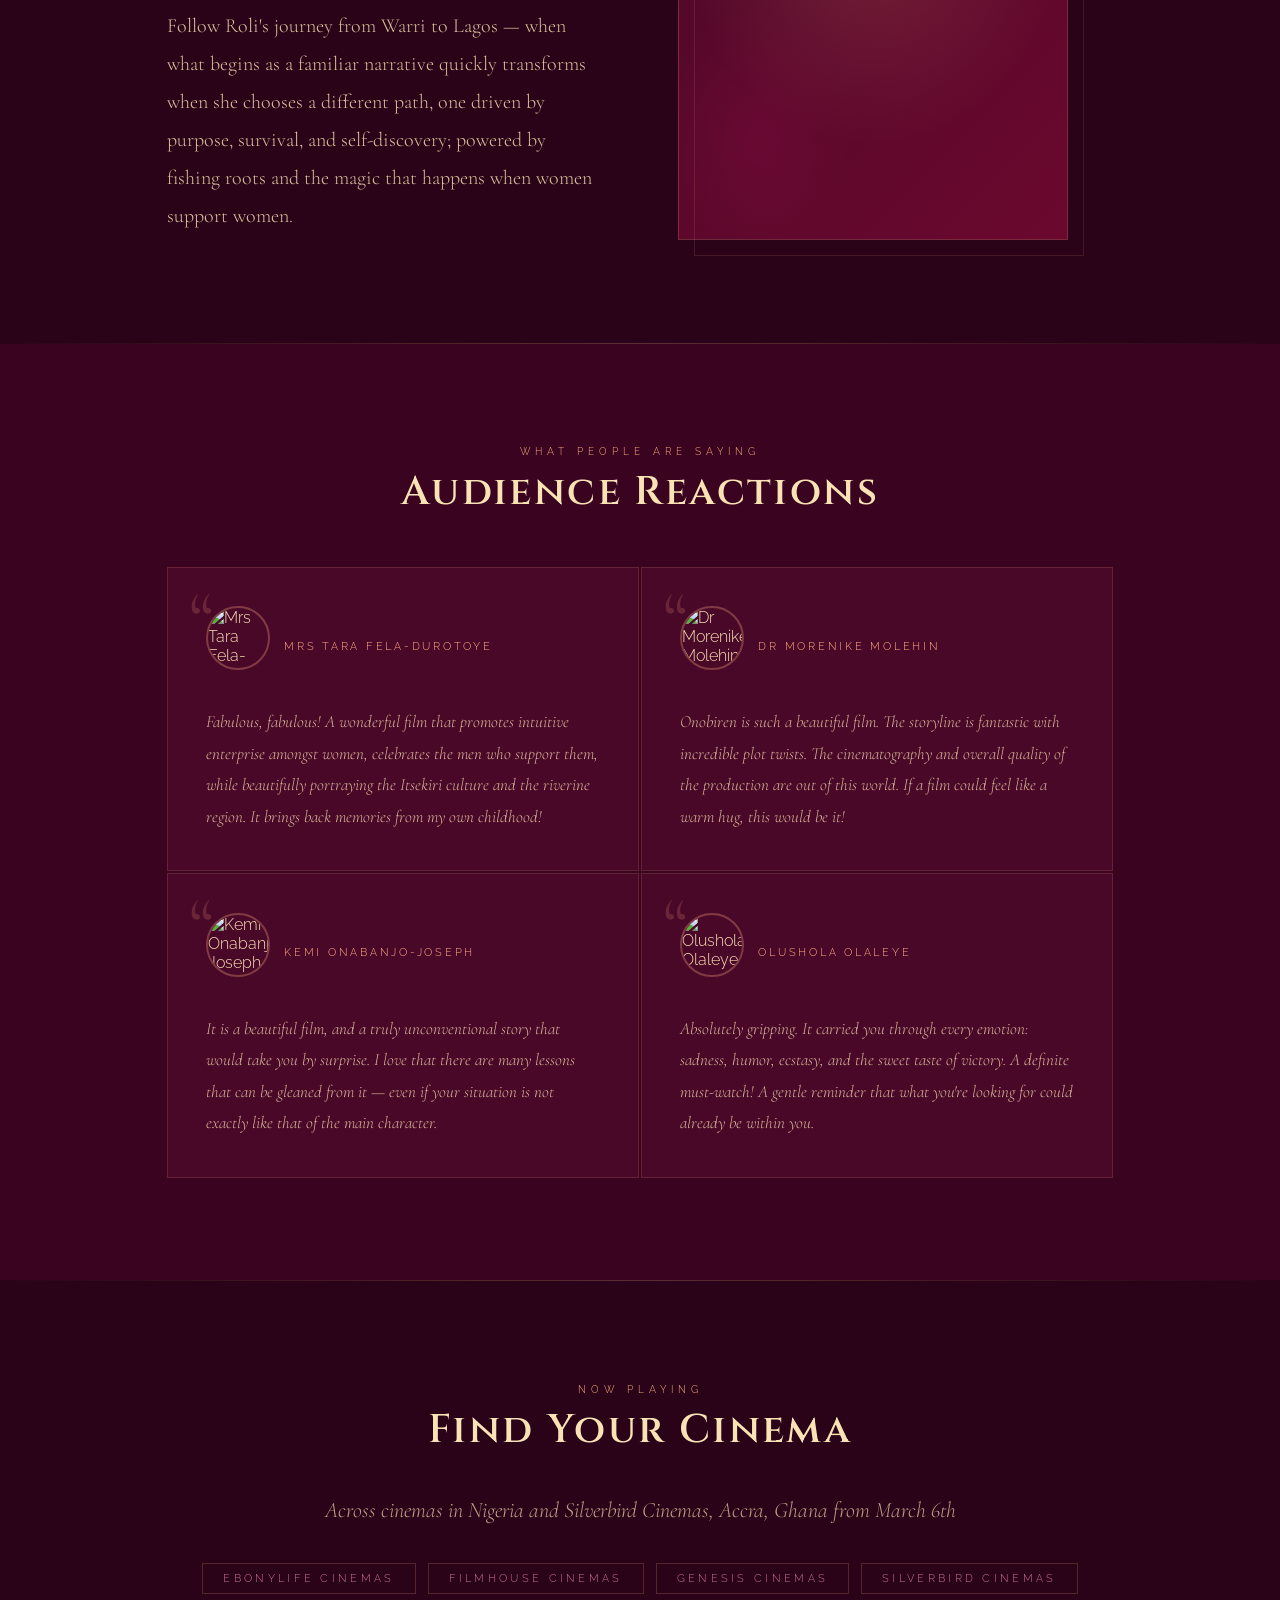
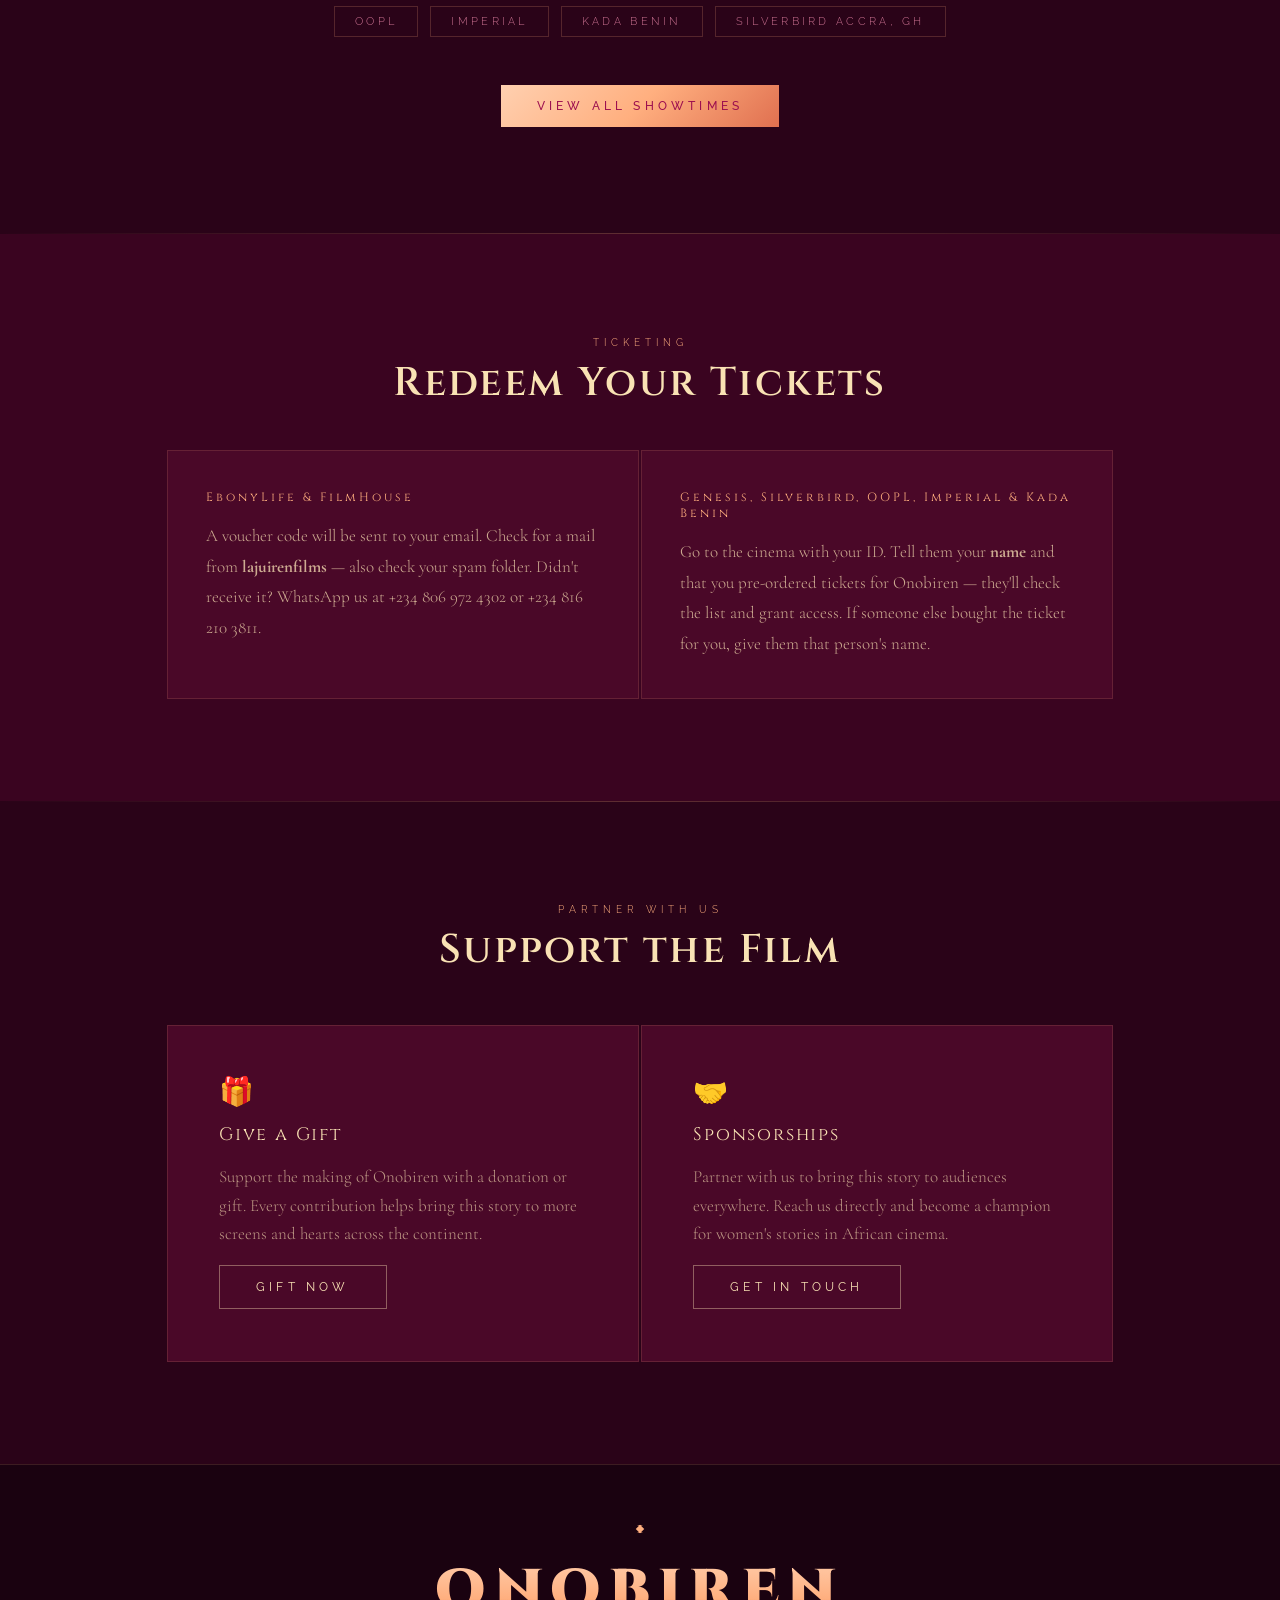
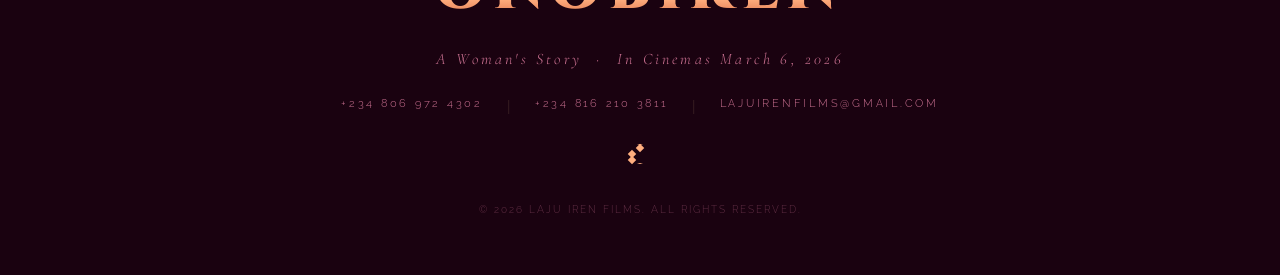
==== commit 6474d123: "Remove quote portrait placeholders and nav script Removed placeholder divs for quote portraits and s" ====
--- a/index.html
+++ b/index.html
@@ -905,22 +905,41 @@
     }
 
 
+
+    /* ── SECTION ENTRY ANIMATIONS ───────────────────
+       Uses .fadein class — only applied via JS after page loads.
+       Content is ALWAYS visible even without JS.
+    ── */
+    @media (prefers-reduced-motion: no-preference) {
+      .fadein {
+        opacity: 0;
+        transform: translateY(16px);
+        transition: opacity 0.6s ease-out, transform 0.6s ease-out;
+      }
+      .fadein.in { opacity: 1; transform: none; }
+      .fadein-d1 { transition-delay: 0.08s; }
+      .fadein-d2 { transition-delay: 0.16s; }
+      .fadein-d3 { transition-delay: 0.24s; }
+      .fadein-d4 { transition-delay: 0.32s; }
+    }
   </style>
 </head>
 <body>
-
-  <!-- NAV -->
+<!-- NAV -->
   <nav>
     <a href="#" class="nav-logo">ONOBIREN</a>
     <ul class="nav-links">
       <li><a href="#story">Story</a></li>
       <li><a href="#reviews">Reviews</a></li>
-      <li><a href="#cinemas">Cinemas</a></li>
+      <li><a href="showtimes.html">Showtimes</a></li>
+      <li><a href="mothersday.html">Mother's Day</a></li>
+      <li><a href="champion.html">Be a Champion</a></li>
       <li><a href="#support">Support</a></li>
     </ul>
   </nav>
 
-  <!-- HERO -->
+  
+<!-- HERO -->
   <div class="hero" id="top">
     <div class="hero-inner">
 
@@ -995,7 +1014,8 @@
     </div>
   </div>
 
-  <!-- TICKER -->
+  
+<!-- TICKER -->
   <div class="ticker-wrap">
     <div class="ticker">
       <div class="ticker-item">Now Showing <span>✦</span></div>
@@ -1015,7 +1035,8 @@
     </div>
   </div>
 
-  <!-- STORY -->
+  
+<!-- STORY -->
   <div class="full-bg" id="story">
     <section>
       <div class="story-section">
@@ -1045,7 +1066,8 @@
 
   <div class="divider"></div>
 
-  <!-- REVIEWS -->
+  
+<!-- REVIEWS -->
   <div class="full-bg-2" id="reviews">
     <section>
       <div style="text-align:center; margin-bottom: 48px;" class="">
@@ -1059,9 +1081,6 @@
             <div class="quote-portrait">
               <!-- Replace src & set opacity:1 when image is ready -->
               <img src="https://raw.githubusercontent.com/Mannorr/onobiren/main/2.png" alt="Mrs Tara Fela-Durotoye" />
-              <div class="quote-portrait-placeholder">
-                <svg viewBox="0 0 24 24" fill="none" stroke="currentColor" stroke-width="1.5"><circle cx="12" cy="8" r="4"/><path d="M4 20c0-4 3.6-7 8-7s8 3 8 7"/></svg>
-              </div>
             </div>
             <span class="quote-author">Mrs Tara Fela-Durotoye</span>
           </div>
@@ -1073,9 +1092,6 @@
           <div class="quote-header">
             <div class="quote-portrait">
               <img src="https://raw.githubusercontent.com/Mannorr/onobiren/main/3.png" alt="Dr Morenike Molehin" />
-              <div class="quote-portrait-placeholder">
-                <svg viewBox="0 0 24 24" fill="none" stroke="currentColor" stroke-width="1.5"><circle cx="12" cy="8" r="4"/><path d="M4 20c0-4 3.6-7 8-7s8 3 8 7"/></svg>
-              </div>
             </div>
             <span class="quote-author">Dr Morenike Molehin</span>
           </div>
@@ -1087,9 +1103,6 @@
           <div class="quote-header">
             <div class="quote-portrait">
               <img src="https://raw.githubusercontent.com/Mannorr/onobiren/main/4.png" alt="Kemi Onabanjo-Joseph" />
-              <div class="quote-portrait-placeholder">
-                <svg viewBox="0 0 24 24" fill="none" stroke="currentColor" stroke-width="1.5"><circle cx="12" cy="8" r="4"/><path d="M4 20c0-4 3.6-7 8-7s8 3 8 7"/></svg>
-              </div>
             </div>
             <span class="quote-author">Kemi Onabanjo-Joseph</span>
           </div>
@@ -1101,9 +1114,6 @@
           <div class="quote-header">
             <div class="quote-portrait">
               <img src="https://raw.githubusercontent.com/Mannorr/onobiren/main/5.png" alt="Olushola Olaleye" />
-              <div class="quote-portrait-placeholder">
-                <svg viewBox="0 0 24 24" fill="none" stroke="currentColor" stroke-width="1.5"><circle cx="12" cy="8" r="4"/><path d="M4 20c0-4 3.6-7 8-7s8 3 8 7"/></svg>
-              </div>
             </div>
             <span class="quote-author">Olushola Olaleye</span>
           </div>
@@ -1117,7 +1127,8 @@
 
   <div class="divider"></div>
 
-  <!-- CINEMAS -->
+  
+<!-- CINEMAS -->
   <div class="full-bg" id="cinemas">
     <section>
       <div class="cinemas-section">
@@ -1140,7 +1151,7 @@
         </div>
 
         <div class="">
-          <a href="#" class="btn-primary">View Showtimes</a>
+          <a href="#" class="btn-primary">View All Showtimes</a>
         </div>
       </div>
     </section>
@@ -1148,7 +1159,8 @@
 
   <div class="divider"></div>
 
-  <!-- REDEEM INFO -->
+  
+<!-- REDEEM INFO -->
   <div class="full-bg-2">
     <section>
       <div style="text-align:center; margin-bottom: 0" class="">
@@ -1171,7 +1183,8 @@
 
   <div class="divider"></div>
 
-  <!-- SUPPORT -->
+  
+<!-- SUPPORT -->
   <div class="full-bg" id="support">
     <section>
       <div style="text-align:center; margin-bottom:48px" class="">
@@ -1184,7 +1197,7 @@
           <div class="support-icon">🎁</div>
           <div class="support-title">Give a Gift</div>
           <p class="support-desc">Support the making of Onobiren with a donation or gift. Every contribution helps bring this story to more screens and hearts across the continent.</p>
-          <a href="#" class="btn-secondary" style="align-self:flex-start">Gift Now</a>
+          <a href="https://selar.com/showlove/onobiren" class="btn-secondary" style="align-self:flex-start">Gift Now</a>
         </div>
         <div class="support-card">
           <div class="support-icon">🤝</div>
@@ -1196,7 +1209,8 @@
     </section>
   </div>
 
-  <!-- FOOTER -->
+  
+<!-- FOOTER -->
   <footer>
     <div class="ornament" style="max-width:400px">
       <div class="ornament-line"></div>
@@ -1223,33 +1237,19 @@
       <div class="ornament-line"></div>
     </div>
 
-    <p class="footer-copy">© 2025 Laju Iren Films. All rights reserved.</p>
+    <p class="footer-copy">© 2026 Laju Iren Films. All rights reserved.</p>
   </footer>
 
-  <!-- WHATSAPP FLOAT -->
+  
+<!-- WHATSAPP FLOAT -->
   <div class="whatsapp-float">
     <div class="wa-label">WhatsApp Us</div>
     <a href="https://wa.me/2348069724302" class="wa-btn" target="_blank" rel="noopener" title="WhatsApp Us">💬</a>
   </div>
 
-    <script data-cfasync="false" src="/cdn-cgi/scripts/5c5dd728/cloudflare-static/email-decode.min.js"></script><script>
-    // Scroll — low threshold + bottom margin so elements trigger before fully in view
-    const reveals = document.querySelectorAll('.reveal');
-    const revealObs = new IntersectionObserver((entries) => {
-      entries.forEach(e => {
-        if (e.isIntersecting) { e.target.classList.add('visible'); revealObs.unobserve(e.target); }
-      });
-    }, { threshold: 0.05, rootMargin: '0px 0px -40px 0px' });
-    // Also immediately anything already in the viewport on load
-    reveals.forEach(el => revealObs.observe(el));
-    // Fallback: if after 2s anything is still hidden, force-show it
-    setTimeout(() => {
-      document.querySelectorAll('.reveal:not(.visible)').forEach(el => el.classList.add('visible'));
-    }, 2000);
-
-    // Nav transparency on scroll (passive for perf)
+    <script>
+    // Nav transparency on scroll
     const nav = document.querySelector('nav');
     window.addEventListener('scroll', () => {
       if (window.scrollY > 80) {
-        nav.style.background = 'rgba(26,2,16,0.95)';
-        nav.style.backdropFilter = 'blur(12px)';
+        nav.style.background
